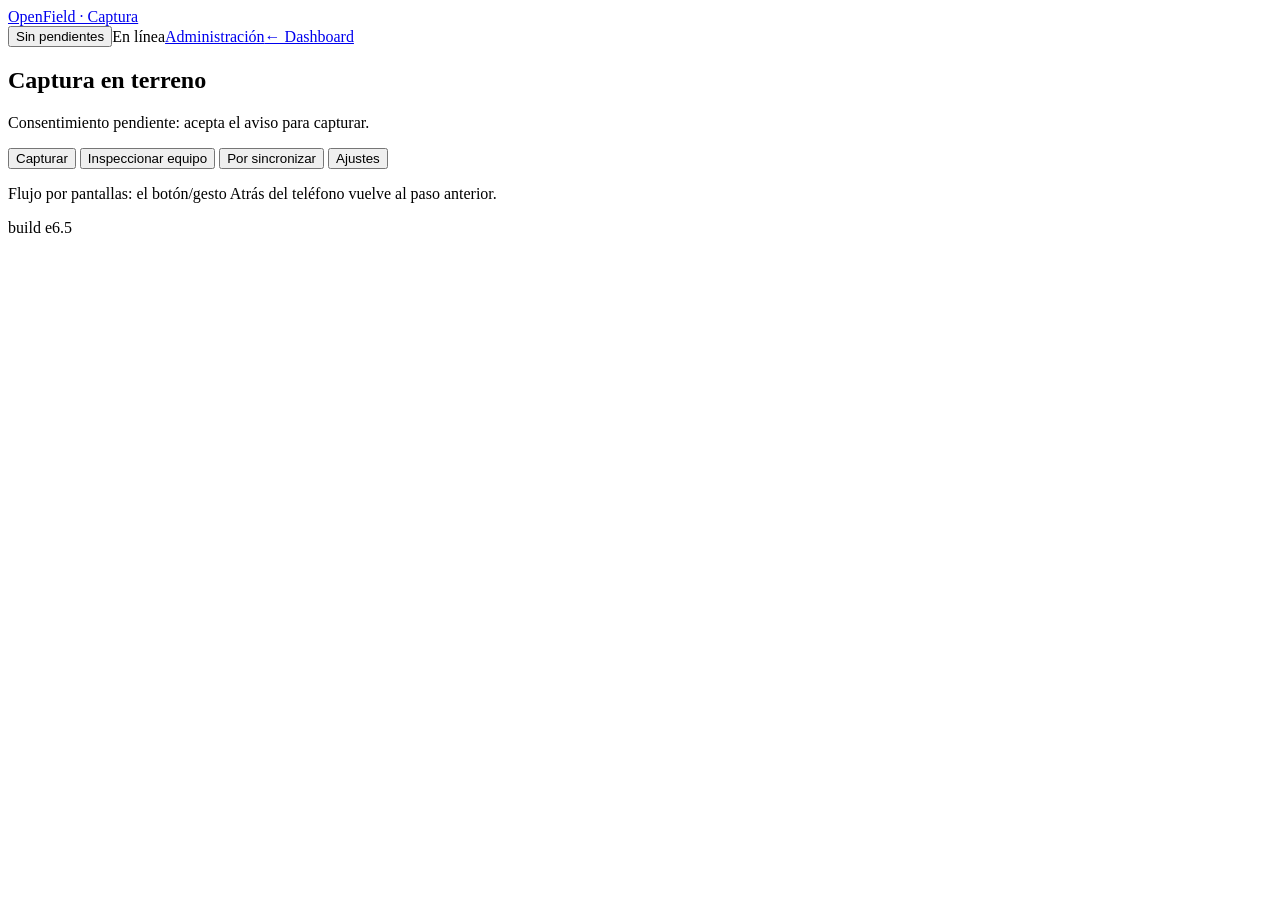
==== app/static/pwa/index.html @ 5679b8ac "Arnes E2E: escenario de cancelar visita (aviso, descarte y no envio a la plataforma) + copias sincro" ====
<!doctype html>
<html lang="es">
<head>
<meta charset="utf-8">
<meta name="viewport" content="width=device-width, initial-scale=1, viewport-fit=cover">
<link rel="manifest" href="manifest.webmanifest">
<link rel="stylesheet" href="/static/css/openfield.css">
<title>OpenField · Captura</title>
</head>
<body>
<header class="of-topbar">
  <button id="hdr-back" class="of-btn" type="button" hidden>‹ Atrás</button>
  <a class="of-brand" href="/"><span class="of-logo"></span> OpenField · Captura</a>
  <nav style="display:flex; gap:var(--of-space-2); align-items:center">
    <button id="queue-badge" class="of-badge ok" type="button" style="cursor:pointer">Sin pendientes</button>
    <span id="conn-badge" class="of-badge"></span>
    <a class="of-nav-link secondary" href="/admin/">Administración</a>
    <a class="of-nav-link secondary" href="/">← Dashboard</a>
  </nav>
</header>

<main class="of-shell">
  <div id="status" class="of-status"></div>
  <div id="rec-indicator" class="of-rec" hidden>● Grabando</div>
  <div id="visit-banner" class="of-visit-banner" hidden></div>

  <!-- Inicio: puerta de entrada -->
  <section data-screen="/inicio" class="of-card">
    <h2 class="of-section-title">Captura en terreno</h2>
    <p id="consent-state-home" class="of-status"></p>
    <button id="home-visit" class="of-card-option primary" hidden></button>
    <div class="of-actions" style="flex-direction:column; align-items:stretch">
      <button id="home-capture" class="of-btn primary">Capturar</button>
      <button id="home-tray" class="of-btn" hidden>Bandeja sin asignar</button>
      <button id="go-assets" class="of-btn">Inspeccionar equipo</button>
      <button id="go-queue" class="of-btn">Por sincronizar</button>
      <button id="go-settings" class="of-btn">Ajustes</button>
    </div>
    <p class="of-status">Flujo por pantallas: el botón/gesto Atrás del teléfono vuelve al paso anterior.</p>
    <p class="of-status" id="build">build e6.5</p>
  </section>

  <!-- Aviso de captura y aceptación (ADR-0026) -->
  <section data-screen="/consentimiento" class="of-card" hidden>
    <h2 class="of-section-title">Aviso de captura</h2>
    <p id="notice-text" class="of-status"></p>
    <label class="of-consent-row"><input type="checkbox" id="notice-ack"> He leído y acepto el aviso</label>
    <div class="of-actions">
      <button id="notice-accept" class="of-btn primary" disabled>Aceptar y continuar</button>
      <button id="notice-cancel" class="of-btn">Ahora no</button>
    </div>
  </section>

  <!-- Ajustes -->
  <section data-screen="/ajustes" class="of-card" hidden>
    <h2 class="of-section-title">Ajustes</h2>
    <div class="of-field">
      <label for="operator">Operador</label>
      <input id="operator" type="text" maxlength="80" placeholder="Tu nombre">
    </div>
    <div class="of-field">
      <label><input type="checkbox" id="keep-audio"> Guardar audio original (ADR-0007)</label>
    </div>
    <div class="of-field">
      <label for="rec-max">Tope de nota de voz (minutos)</label>
      <input id="rec-max" type="number" min="1" max="30" value="5" style="width:4rem">
    </div>
    <h3 class="of-section-title" style="margin-top:var(--of-space-4)">Consentimiento</h3>
    <p id="consent-state" class="of-status"></p>
    <div class="of-actions">
      <button id="consent-revoke" class="of-btn danger" hidden>Revocar consentimiento</button>
    </div>
    <p class="of-status">Para dictar comentarios usa el micrófono del teclado del teléfono.
    En Android, descarga el idioma en Gboard para dictar sin conexión.</p>
  </section>

  <!-- Capturar: elegir el medio (ADR-0027) -->
  <section data-screen="/capturar" class="of-card" hidden>
    <h2 class="of-section-title">¿Qué quieres capturar?</h2>
    <p id="capture-context" class="of-status"></p>
    <button id="cap-photo" class="of-card-option">📷 Foto</button>
    <button id="cap-voice" class="of-card-option">🎙️ Nota de voz</button>
    <button id="cap-text" class="of-card-option">💬 Texto</button>
  </section>

  <!-- Bandeja de capturas sin asignar (ADR-0027) -->
  <section data-screen="/bandeja" class="of-card" hidden>
    <h2 class="of-section-title">Bandeja sin asignar</h2>
    <p id="tray-info" class="of-status"></p>
    <ul id="tray-list" class="of-list"></ul>
    <button id="tray-assign" class="of-btn primary">Asignar a un equipo</button>
  </section>

  <!-- Wizard de asignación (ADR-0027) -->
  <section data-screen="/asignar" class="of-card" hidden>
    <div id="asignar-root"></div>
  </section>

  <!-- Selector de activo -->
  <section data-screen="/inspeccionar" class="of-card" hidden>
    <h2 class="of-section-title">Activo</h2>
    <div class="of-field">
      <input id="asset-search" type="search" placeholder="Buscar por nombre, TAG o ubicación" maxlength="100">
    </div>
    <div class="of-actions">
      <label><input type="checkbox" id="pending-only"> Solo pendientes</label>
      <button id="scan-qr" class="of-btn" hidden>Escanear QR</button>
      <button id="new-asset" class="of-btn">+ Nuevo activo</button>
    </div>
    <p id="catalog-info" class="of-status"></p>
    <ul id="asset-list" class="of-list"></ul>
  </section>

  <!-- Alta de activo en terreno (wizard, ADR-0025) -->
  <section data-screen="/equipos/nuevo" class="of-card" hidden>
    <div id="na-root"></div>
  </section>

  <!-- Escaneo de QR -->
  <section data-screen="/inspeccionar/qr" class="of-card" hidden>
    <h2 class="of-section-title">Escanear QR / TAG</h2>
    <video id="qr-video" class="of-capture-video" autoplay playsinline muted></video>
    <p id="qr-status" class="of-status">Apunta la cámara al código…</p>
    <div class="of-actions">
      <button id="qr-cancel" class="of-btn">Cancelar</button>
    </div>
  </section>

  <!-- Menú del activo -->
  <section data-screen="/visita" class="of-card" hidden>
    <h2 class="of-section-title" id="asset-title"></h2>
    <p id="visit-counts" class="of-status"></p>
    <button id="visit-next" class="of-card-option primary" style="font-weight:700">Terminar visita</button>
    <div class="of-actions" style="flex-direction:column; align-items:stretch">
      <button id="menu-verify" class="of-btn">✓ Verificar ficha</button>
      <button id="menu-photos" class="of-btn">📷 Fotos</button>
      <button id="menu-voice" class="of-btn">🎙️ Nota de voz</button>
      <button id="menu-comment" class="of-btn">💬 Comentario</button>
      <button id="end-session" class="of-btn danger">Terminar visita</button>
      <button id="visit-abort" class="of-btn">Cancelar visita</button>
    </div>
  </section>

  <!-- Resumen y cierre de la visita (ADR-0027) -->
  <section data-screen="/visita/cerrar" class="of-card" hidden>
    <h2 class="of-section-title">Cerrar visita</h2>
    <div id="close-summary"></div>
    <div class="of-actions">
      <button id="close-confirm" class="of-btn primary">Confirmar cierre</button>
      <button id="close-cancel" class="of-btn">Volver</button>
      <button id="close-abort" class="of-btn danger">Cancelar visita</button>
    </div>
    <div id="close-thumbs" class="of-gallery"></div>
    <p id="close-thumbs-more" class="of-progress-legend"></p>
  </section>

  <!-- Visita cerrada -->
  <section data-screen="/visita/cerrada" class="of-card" hidden>
    <h2 class="of-section-title">Visita cerrada ✓</h2>
    <p id="closed-summary" class="of-status"></p>
    <div class="of-actions" style="flex-direction:column; align-items:stretch">
      <button id="closed-next" class="of-btn primary">Siguiente equipo</button>
      <button id="closed-sync" class="of-btn">Sincronizar ahora</button>
      <button id="closed-home" class="of-btn">Inicio</button>
    </div>
  </section>

  <!-- Verificación de ficha -->
  <section data-screen="/visita/verificar" class="of-card" hidden>
    <h2 class="of-section-title">Verificar ficha</h2>
    <progress id="verify-progress" max="100" value="0" style="width:100%"></progress>
    <p id="verify-progress-text" class="of-status"></p>
    <div id="verify-form"></div>
    <div class="of-field">
      <label for="verify-note">Nota de verificación</label>
      <textarea id="verify-note" rows="2" maxlength="2000"></textarea>
    </div>
    <div class="of-actions">
      <label><input type="checkbox" id="asset-not-found"> Activo no encontrado en sitio</label>
      <button id="save-verify" class="of-btn primary">Guardar verificación</button>
      <button id="goto-plate" class="of-btn">📷 Foto de placa</button>
    </div>
  </section>

  <!-- Cámara a pantalla completa -->
  <section data-screen="/camara" class="of-cam" hidden>
    <video id="preview" autoplay playsinline muted></video>
    <div class="of-cam-top">
      <button id="cam-back" class="of-cam-btn" type="button" title="Volver">✕</button>
      <div class="of-cam-title">
        <strong id="cam-asset-name"></strong>
        <small id="cam-info" class="of-cam-info"></small>
      </div>
      <button id="cam-switch" class="of-cam-btn" type="button" title="Cambiar cámara" hidden>⇄</button>
    </div>
    <div id="cam-zoom-wrap" class="of-cam-zoom" hidden>
      <input id="cam-zoom" type="range">
    </div>
    <div class="of-cam-bottom">
      <button id="cam-thumb" class="of-cam-thumb" type="button" title="Última foto" disabled></button>
      <button id="cam-shutter" class="of-cam-shutter" type="button" title="Tomar foto" aria-label="Tomar foto"></button>
      <button id="cam-torch" class="of-cam-btn" type="button" title="Linterna" hidden>🔦</button>
    </div>
    <button id="cam-done" class="of-btn" type="button">Listo</button>
    <div id="cam-flash" class="of-cam-flash"></div>
  </section>

  <!-- Confirmación de foto -->
  <section data-screen="/camara/confirmar" class="of-conf" hidden>
    <img id="conf-img" alt="Foto capturada">
    <div class="of-conf-panel">
      <div class="of-field">
        <textarea id="conf-caption" rows="2" maxlength="500" placeholder="Leyenda opcional — puedes dictarla con el teclado…"></textarea>
      </div>
      <div id="conf-cats" class="of-chips"></div>
      <div class="of-actions">
        <button id="conf-retry" class="of-btn">↺ Repetir</button>
        <button id="conf-use" class="of-btn primary">✓ Usar foto</button>
      </div>
    </div>
  </section>

  <!-- Nota de voz -->
  <section data-screen="/voz" class="of-card" hidden>
    <h2 class="of-section-title">Nota de voz</h2>
    <div class="of-actions">
      <button id="rec-toggle" class="of-btn">● Grabar nota de voz</button>
      <span id="rec-timer" class="of-status"></span>
    </div>
    <div id="transcript-area" hidden>
      <div class="of-field">
        <label for="transcript-edit">Transcripción (editable)</label>
        <textarea id="transcript-edit" rows="3" maxlength="2000"></textarea>
      </div>
      <div class="of-actions">
        <button id="save-transcript" class="of-btn primary">Guardar transcripción</button>
        <button id="discard-transcript" class="of-btn">Descartar</button>
      </div>
    </div>
  </section>

  <!-- Comentario -->
  <section data-screen="/texto" class="of-card" hidden>
    <h2 class="of-section-title">Comentario</h2>
    <div class="of-field">
      <label for="comment">Comentario (teclado / dictado del teclado)</label>
      <textarea id="comment" rows="4" maxlength="2000"></textarea>
    </div>
    <button id="save-comment" class="of-btn primary">Guardar comentario</button>
  </section>

  <!-- Cola de sincronización -->
  <section data-screen="/sincronizar" class="of-card" hidden>
    <h2 class="of-section-title">Sincronizar</h2>
    <p id="sync-summary" class="of-status"></p>
    <div id="sync-cards"></div>
    <div class="of-actions" style="justify-content: space-between;">
      <button id="sync-all" class="of-btn primary">⤒ Sincronizar visitas</button>
    </div>
    <h3 class="of-section-title" style="margin-top:var(--of-space-4)">Registro</h3>
    <div id="log" class="of-log"></div>
  </section>
</main>

<!-- Edición de ítems pendientes de la cola -->
<dialog id="q-edit-dialog" class="of-card" style="max-width: 30rem;">
  <h3 class="of-section-title">Editar pendiente</h3>
  <div id="qe-fields"></div>
  <div class="of-actions">
    <button id="qe-save" class="of-btn primary">Guardar</button>
    <button id="qe-cancel" class="of-btn" onclick="this.closest('dialog').close()">Cancelar</button>
  </div>
</dialog>

<script type="module">
// Sirve el repo raíz (p. ej. `python -m http.server`) y abre /public/.
import { webHardware } from "./hardware/web.js";
import { createDevice, startSession, endSession, captureImage, recordAudio, recordNote, photoMetadata } from "./capture.js";
import { uploadMedia, ingest, transcribeAudio, postVerify, endSessionRemote } from "./sync.js";
import { newId, now } from "./ids.js";
import { createIndexedDbStore, createMemoryStore, blobToStored, storedToBlob } from "./store.js";
import { createPersistentQueue, sessionOf, summarize } from "./queue.js";
import {
  currentVisit, closedVisits, openVisit, closeVisit, markSynced, pruneSynced, abortVisit, staleVisit,
  assignDrafts, nearbyAssets, legacyVisits, describeCounts, sumCounts,
} from "./visits.js";
import { createRouter } from "./router.js";
import { createWizard, saveDraft, loadDraft, clearDraft } from "./wizard.js";
import { mountWizard } from "./wizard-ui.js";
import {
  POLICY, consentStatus, buildConsentRecord, sessionConsentRef,
  loadConsent, saveConsent, NOTICE_TEXT,
} from "./consent.js";
import {
  loadCatalog, searchAssets, tagsByAsset, findAssetByTag,
  parseValue, applyVerificationLocally,
  buildVerifyPayload, newFieldAsset, relevantAttrs, activeAttrs,
} from "./assets.js";
import { statusBadge, verificationBadge, attrVerificationBadge, photoCategoriesFor, photoCategoryLabel } from "./labels.js";

const BASE_URL = "";
const TENANT_ID = "tenant-001";
const hw = webHardware();
// Si IndexedDB no está disponible (modo privado, cuota llena, versión previa),
// la PWA sigue funcionando con un store en memoria y avisa del riesgo.
let storePersistent = true;
const store = await (async () => {
  const s = createIndexedDbStore();
  try {
    await s.get("kv", "__probe__");
    return s;
  } catch {
    storePersistent = false;
    return createMemoryStore();
  }
})();
const queue = createPersistentQueue(store);

let session = null;
let currentAsset = null;
let catalog = { assets: [], types: [], identifiers: [] };
let cam = null;            // { stream, track, label, settings, capabilities }
let cameras = [];
let camIndex = 0;
let torchOn = false;
let lastFix = null;
let stopWatch = null;
let pendingPhoto = null;   // { blob, href, width, height, fix, cameraLabel }
let selCategory = "";
let presetCategory = "";
let recording = null;      // { stop(), cancel() } de startAudioRecording
let pendingAudio = null;   // { blob, durationMs, mimeType } a la espera de transcripción/guardado
let qrCam = null;
let qrActive = false;
let syncing = false;
let consent = null;         // consent-record vigente (ADR-0026)
let consentReturn = null;   // ruta pedida antes de pasar por el aviso
let visits = [];            // registro local de visitas (ADR-0027)
let lastClosed = null;      // última visita cerrada (para /visita/cerrada)
let qrReturn = null;        // "asignar" cuando el QR se escanea para asignar borradores
let afterCreate = null;     // "asignar" cuando el alta de equipo viene del wizard de asignación
const deviceId = localStorage.getItem("of.deviceId") || newId("dev");
localStorage.setItem("of.deviceId", deviceId);

const $ = (id) => document.getElementById(id);
const log = (msg) => {
  const el = $("log");
  el.textContent += msg + "\n";
  el.scrollTop = el.scrollHeight;
};

// --- Consentimiento (ADR-0026) ---

function consentSubjectId() {
  return ($("operator").value || "").trim() || "operador";
}

function consentState() {
  return consentStatus(consent, POLICY, now(), { subjectId: consentSubjectId() });
}

function consentOk() {
  return consentState() === "valid";
}

const CONSENT_LABELS = {
  missing: "Consentimiento pendiente: acepta el aviso para capturar.",
  expired: "El consentimiento venció: acéptalo de nuevo para capturar.",
  version_changed: "El aviso de captura cambió: acéptalo de nuevo.",
  revoked: "Consentimiento revocado: no puedes capturar hasta aceptarlo de nuevo.",
  valid: "",
};

function renderConsentState() {
  const st = consentState();
  let text = CONSENT_LABELS[st] || "";
  if (st === "valid") {
    const accepted = (consent.occurred_at || "").slice(0, 10);
    const expires = (consent.expires_at || "").slice(0, 10);
    text = `Consentimiento aceptado (v${consent.policy_version}) el ${accepted} · vence ${expires}`;
  }
  const home = $("consent-state-home");
  const settings = $("consent-state");
  if (home) home.textContent = text;
  if (settings) settings.textContent = text;
  const revoke = $("consent-revoke");
  if (revoke) revoke.hidden = st !== "valid";
}

// Exige consentimiento vigente para las rutas de captura.
function requireConsent(target) {
  if (consentOk()) return true;
  consentReturn = target;
  router.navigate("/consentimiento");
  return false;
}

// Indicador de grabación siempre visible (ADR-0026): no depende del consentimiento.
function setRecIndicator(label) {
  const el = $("rec-indicator");
  if (!el) return;
  el.hidden = !label;
  if (label) el.textContent = label;
}

function friendlyError(e) {
  const name = e && e.name;
  const msg = (e && e.message) || String(e);
  if (name === "NotAllowedError") return "Permiso denegado: habilita el acceso a cámara/micrófono en Ajustes del navegador.";
  if (name === "NotFoundError" || name === "OverconstrainedError") return "No se encontró cámara o micrófono en este dispositivo.";
  if (/upload failed|ingest failed|transcribe failed|verify failed|session-end failed/.test(msg)) return "No se pudo conectar con la plataforma; el dato queda en la cola local para reintentar.";
  if (/Failed to fetch|NetworkError|network/i.test(msg)) return "Sin conexión con la plataforma. Lo capturado se guarda localmente.";
  return "Ocurrió un problema: " + msg;
}

function setStatus(message, level = "") {
  const el = $("status");
  el.textContent = message;
  el.className = "of-status" + (level ? " " + level : "");
}

function updateConnectionBadge() {
  const online = navigator.onLine;
  const badge = $("conn-badge");
  badge.className = "of-badge " + (online ? "ok" : "danger");
  badge.innerHTML = `<span class="of-dot"></span> ${online ? "En línea" : "Sin conexión: se guarda localmente"}`;
}
window.addEventListener("online", () => { updateConnectionBadge(); renderQueue(); });
window.addEventListener("offline", updateConnectionBadge);

const KIND_LABELS = {
  doc: "Documento", media: "Foto/medio", audio: "Nota de voz",
  verify: "Verificación", "session-end": "Cierre de sesión",
};
const DOC_LABELS = {
  device: "Dispositivo", session: "Sesión", transcript: "Transcripción",
  observation: "Comentario", asset: "Activo nuevo", "asset-identifier": "Identificador",
  "media-item": "Medio",
};

function kindLabel(it) {
  return it.kind === "doc" ? (DOC_LABELS[it.entity] || it.entity) : (KIND_LABELS[it.kind] || it.kind);
}

// Ítems pendientes cuya sesión no está registrada como visita (datos de versiones previas).
function orphanSessions(items) {
  const known = new Set(visits.map((v) => v.id));
  const out = new Map();
  for (const it of items) {
    const sid = sessionOf(it);
    if (!sid || it.draft || known.has(sid)) continue;
    out.set(sid, (out.get(sid) || 0) + 1);
  }
  return out;
}

// Cola: badge de la cabecera + pantalla de sincronización por visita (ADR-0027).
async function renderQueue() {
  const items = await queue.list();
  const badge = $("queue-badge");
  const closed = closedVisits(visits).length;
  const drafts = summarize(items).drafts.total;
  const orphans = orphanSessions(items).size;
  if (closed) {
    badge.textContent = `${closed} visita${closed === 1 ? "" : "s"} por sincronizar`;
    badge.className = "of-badge warn";
  } else if (orphans) {
    badge.textContent = `${orphans} sesión(es) anterior(es) por sincronizar`;
    badge.className = "of-badge warn";
  } else if (drafts) {
    badge.textContent = `${drafts} captura${drafts === 1 ? "" : "s"} sin asignar`;
    badge.className = "of-badge warn";
  } else {
    badge.textContent = "Sin pendientes";
    badge.className = "of-badge ok";
  }
  await renderSync();
}

let syncResults = {}; // sessionId -> { synced, failed, last_error }
let syncAfterClose = false;
let lastDiag = "";

async function renderSync() {
  const items = await queue.list();
  const s = summarize(items);
  const closed = closedVisits(visits);
  const open = currentVisit(visits);
  const known = new Set(visits.map((v) => v.id));
  const orphans = orphanSessions(items);
  const totals = sumCounts(closed.map((v) => s.sessions[v.id] || {}));
  const plural = (n, one, many) => `${n} ${n === 1 ? one : many}`;
  const openCounts = open ? (s.sessions[open.id] || { media: 0, audio: 0, notes: 0, verify: 0, total: 0 }) : null;
  let summary = closed.length
    ? `Tienes ${plural(closed.length, "visita cerrada", "visitas cerradas")} (${plural(closed.length, "equipo", "equipos")}) con ${describeCounts(totals)} por sincronizar.`
    : "No hay visitas cerradas por sincronizar.";
  if (open && openCounts && openCounts.total) {
    summary += ` La visita en curso de ${open.asset_name} tiene ${describeCounts(openCounts)}: ciérrala para enviarla.`;
  }
  if (s.drafts.total) {
    summary += ` Además hay ${s.drafts.total} captura(s) sin asignar que no se sincronizan hasta asignarlas.`;
  }
  $("sync-summary").textContent = summary;
  const btn = $("sync-all");
  const canCloseAndSync = Boolean(open && openCounts && openCounts.total);
  if (closed.length) {
    btn.textContent = `⤒ Sincronizar ${plural(closed.length, "visita", "visitas")}`;
  } else if (canCloseAndSync) {
    btn.textContent = "Cerrar visita y sincronizar";
  } else {
    btn.textContent = "⤒ Sincronizar";
  }
  btn.disabled = (!closed.length && !orphans.size && !canCloseAndSync) || syncing;
  btn.dataset.mode = !closed.length && canCloseAndSync ? "close" : "sync";

  const box = $("sync-cards");
  box.innerHTML = "";

  // Aviso accionable para la bandeja.
  if (s.drafts.total) {
    const warn = document.createElement("div");
    warn.className = "of-card";
    warn.style.borderColor = "var(--of-warning)";
    warn.innerHTML = `<strong>⚠ ${plural(s.drafts.total, "captura sin asignar", "capturas sin asignar")}</strong>
      <p class="of-status">No se sincronizan hasta que las asignes a un equipo.</p>`;
    const b = document.createElement("button");
    b.className = "of-btn primary";
    b.textContent = "Ir a la bandeja";
    b.addEventListener("click", () => router.navigate("/bandeja"));
    warn.appendChild(b);
    box.appendChild(warn);
  }

  // Sesiones antiguas con ítems pendientes.
  if (orphans.size) {
    const card = document.createElement("div");
    card.className = "of-card";
    const total = [...orphans.values()].reduce((a, n) => a + n, 0);
    card.innerHTML = `<strong>Sesiones anteriores</strong>
      <div class="of-popup-id">${orphans.size} sesión(es) · ${total} elemento(s) pendientes de datos previos.</div>`;
    const b = document.createElement("button");
    b.className = "of-btn primary";
    b.textContent = "Sincronizar sesiones anteriores";
    b.disabled = syncing;
    b.addEventListener("click", () => syncVisits([...orphans.keys()]));
    card.appendChild(b);
    box.appendChild(card);
  }

  const groups = new Map();
  for (const v of [...closed, ...(open ? [open] : [])]) {
    const key = ((v.state === "closed" ? v.ended_at : v.started_at) || "").slice(0, 10) || "sin fecha";
    if (!groups.has(key)) groups.set(key, []);
    groups.get(key).push(v);
  }
  if (!groups.size && !s.drafts.total && !orphans.size) {
    box.innerHTML = '<p class="of-status">Sin visitas que mostrar.</p>';
    return;
  }
  for (const [day, list] of groups) {
    const h = document.createElement("h3");
    h.className = "of-section-title";
    h.textContent = `Jornada ${day}`;
    box.appendChild(h);
    for (const v of list) box.appendChild(visitCard(v, items, s.sessions[v.id] || {}));
  }
  // Diagnóstico útil para soporte (visible en la pantalla), sin repetir líneas.
  const diag = `cola: ${items.length} ítem(s) · borradores ${s.drafts.total} · visitas cerradas ${closed.length} · sesiones antiguas ${orphans.size}`;
  if (diag !== lastDiag) { lastDiag = diag; log(diag); }
}

function visitCard(v, items, counts) {
  const card = document.createElement("div");
  card.className = "of-card";
  card.style.marginBottom = "var(--of-space-2)";
  const res = syncResults[v.id];
  const stateBadge = v.state === "open"
    ? '<span class="of-badge warn">en curso</span>'
    : res && res.failed === 0 && res.synced > 0
      ? '<span class="of-badge ok">✓ enviada</span>'
      : res && res.failed
        ? `<span class="of-badge danger">⚠ ${res.failed} fallidos</span>`
        : '<span class="of-badge">pendiente</span>';
  card.innerHTML = `<div class="of-actions" style="margin:0; justify-content:space-between">
      <strong>${escapeHtml(v.asset_name)}</strong> ${stateBadge}</div>
    <div class="of-popup-id">${escapeHtml((v.started_at || "").slice(11, 16))}–${escapeHtml((v.ended_at || "").slice(11, 16) || "…")} · ${escapeHtml(describeCounts(counts))}</div>
    ${res && res.last_error ? `<div class="of-popup-id">${escapeHtml(res.last_error)}</div>` : ""}`;

  const own = items.filter((i) => !i.draft && sessionOf(i) === v.id);
  if (own.length) {
    const det = document.createElement("details");
    const sum = document.createElement("summary");
    sum.textContent = `Ver detalle (${own.length})`;
    det.appendChild(sum);
    const ul = document.createElement("ul");
    ul.className = "of-list";
    for (const it of own) {
      const li = document.createElement("li");
      const err = it.last_error ? ` — <span class="of-badge danger">${escapeHtml(it.last_error)}</span>` : "";
      const tries = it.attempts ? ` (intento ${it.attempts})` : "";
      li.innerHTML = `<span>${escapeHtml(kindLabel(it))} · ${(it.created_at || "").slice(11, 19)}${tries}${err} </span>`;
      for (const b of queueItemActions(it)) li.appendChild(b);
      ul.appendChild(li);
    }
    det.appendChild(ul);
    card.appendChild(det);
  }

  const actions = document.createElement("div");
  actions.className = "of-actions";
  const b = document.createElement("button");
  b.className = v.state === "open" ? "of-btn primary" : "of-btn";
  b.textContent = v.state === "open" ? "Cerrar y sincronizar" : "Sincronizar solo esta";
  b.disabled = syncing;
  b.addEventListener("click", () => {
    if (v.state === "open") {
      syncAfterClose = true;
      router.navigate("/visita/cerrar");
    } else {
      syncVisits([v.id]);
    }
  });
  actions.appendChild(b);
  card.appendChild(actions);
  return card;
}

// --- Catálogo / selector de activo ---

function catalogTags() { return tagsByAsset(catalog.identifiers); }

function renderCatalogInfo() {
  if (!catalog.updated_at) {
    $("catalog-info").textContent = catalog.assets.length
      ? "Catálogo local (sin fecha de descarga)"
      : "Sin catálogo. Conéctate una vez para descargarlo.";
    return;
  }
  const when = catalog.updated_at.slice(11, 19);
  $("catalog-info").textContent = catalog.fromCache
    ? `Sin conexión: usando catálogo guardado (${when})`
    : `Catálogo actualizado ${when} · ${catalog.assets.length} activos`;
}

function assetProgress(a) {
  const type = catalog.types.find((t) => t.id === a.asset_type_id);
  const relevant = type ? relevantAttrs(type) : [];
  if (!relevant.length) return a.verification_status === "verified" ? 100 : 0;
  const av = a.attribute_verification || {};
  const done = relevant.filter((x) => ["confirmed", "corrected", "unverifiable"].includes((av[x.key] || {}).status)).length;
  return Math.round((done / relevant.length) * 100);
}

function renderAssetList() {
  const q = $("asset-search").value;
  const list = searchAssets(catalog.assets, q, {
    pendingOnly: $("pending-only").checked,
    tagsByAsset: catalogTags(),
  });
  $("asset-list").innerHTML = list.slice(0, 50).map((a) => {
    const tags = (catalogTags()[a.id] || []).join(", ");
    return `<li><button class="of-btn" data-asset="${a.id}" style="text-align:left; width:100%">
      <strong>${a.name}</strong> ${tags ? `· <code>${tags}</code>` : ""}
      ${statusBadge(a.status)} ${verificationBadge(a.verification_status)}
      <span class="of-status">${assetProgress(a)}% verificado</span>
    </button></li>`;
  }).join("") || `<li class="of-status">Sin resultados.</li>`;
}

async function refreshCatalog() {
  try {
    catalog = await loadCatalog({ baseUrl: BASE_URL, store, tenantId: TENANT_ID });
  } catch (e) {
    log("catálogo: " + e.message);
    $("catalog-info").textContent = "No se pudo cargar el catálogo: " + e.message;
  }
  renderCatalogInfo();
  renderAssetList();
}

// --- Visitas de captura (ADR-0027): 1 visita = 1 sesión = 1 equipo ---

async function loadVisits() {
  try {
    const rec = await store.get("kv", "visits");
    visits = Array.isArray(rec?.value) ? rec.value : [];
  } catch (e) {
    visits = [];
    log("visitas: " + e.message);
  }
  return visits;
}

async function saveVisits() {
  try {
    await store.put("kv", { key: "visits", value: visits });
  } catch (e) { log("persistencia de visitas: " + e.message); }
}

function visitAsset(visit) {
  return catalog.assets.find((a) => a.id === visit.asset_id) || { id: visit.asset_id, name: visit.asset_name || visit.asset_id };
}

// La sesión y el activo actuales se derivan siempre de la visita abierta.
function syncCurrentFromVisit() {
  const v = currentVisit(visits);
  if (v) {
    session = v.session;
    currentAsset = visitAsset(v);
  } else {
    session = null;
    currentAsset = null;
  }
  return v;
}

async function openVisitFor(asset) {
  session = await startSession(
    {
      deviceId,
      assetId: asset.id,
      operator: $("operator").value || "operador",
      consent: consent ? sessionConsentRef(consent) : null,
    },
    hw,
  );
  await queue.enqueue({ kind: "doc", entity: "device", doc: createDevice(deviceId, hw) });
  await queue.enqueue({ kind: "doc", entity: "session", doc: session });
  visits = openVisit(visits, { session, asset });
  await saveVisits();
  syncCurrentFromVisit();
  log("visita iniciada: " + session.id + " → " + asset.name);
}

async function selectAsset(asset) {
  const open = currentVisit(visits);
  if (open && open.asset_id !== asset.id) {
    setStatus(`⚠️ Tienes una visita abierta en ${open.asset_name}: ciérrala para continuar.`, "warn");
    router.navigate("/visita/cerrar");
    return;
  }
  if (!open) await openVisitFor(asset);
  await renderQueue();
  router.navigate("/visita");
}

async function closeCurrentVisit() {
  const v = currentVisit(visits);
  if (!v) return null;
  const ended = endSession(v.session);
  await queue.enqueue({ kind: "session-end", session_id: ended.id, ended_at: ended.ended_at });
  visits = closeVisit(visits, v.id, ended.ended_at);
  await saveVisits();
  lastClosed = visits.find((x) => x.id === v.id) || null;
  syncCurrentFromVisit();
  log("visita cerrada: " + v.id);
  return lastClosed;
}

// Cancela la visita abierta: descarta la visita y sus datos capturados (ADR-0027).
// Si la sesión ya llegó al servidor, se encola su cierre para no dejarla abierta.
async function discardVisitData(visitId) {
  const items = await queue.list();
  const own = items.filter((i) => sessionOf(i) === visitId);
  const hadSessionDoc = own.some((i) => i.kind === "doc" && i.entity === "session");
  for (const it of own) await queue.remove(it.qid);
  if (!hadSessionDoc) {
    await queue.enqueue({ kind: "session-end", session_id: visitId, ended_at: now() });
  }
  return { removed: own.length, closedRemote: !hadSessionDoc };
}

async function cancelCurrentVisit() {
  const v = currentVisit(visits);
  if (!v) return false;
  const items = (await queue.list()).filter((i) => !i.draft && sessionOf(i) === v.id);
  const c = summarize(items).sessions[v.id] || { media: 0, audio: 0, notes: 0, verify: 0, total: 0 };
  const detail = c.total
    ? `Se perderán los datos capturados: ${describeCounts(c)}.`
    : "Esta visita no tiene capturas.";
  const ok = confirm(
    `Estás a punto de cancelar la visita de ${v.asset_name}.\n\n${detail}\n\n¿Confirmas la cancelación?`,
  );
  if (!ok) return false;
  const res = await discardVisitData(v.id);
  visits = abortVisit(visits, v.id);
  await saveVisits();
  syncCurrentFromVisit();
  lastClosed = null;
  await renderQueue();
  setStatus(`Visita cancelada. Se descartaron ${res.removed} dato(s).`, "warn");
  log(`visita cancelada: ${v.id} (${res.removed} ítem(s) descartados)`);
  router.navigate("/inicio", { replace: true });
  return true;
}

async function renderAssetMenu() {
  const v = currentVisit(visits);
  if (!v || !currentAsset) return;
  $("asset-title").innerHTML = `${currentAsset.name} ${statusBadge(currentAsset.status)} ${verificationBadge(currentAsset.verification_status)}`;
  const items = await queue.list();
  const own = items.filter((i) => !i.draft && sessionOf(i) === v.id);
  const c = summarize(own).sessions[v.id] || { media: 0, audio: 0, notes: 0, verify: 0, total: 0 };
  $("visit-counts").textContent = `Visita iniciada ${(v.started_at || "").slice(11, 16)} · ${describeCounts(c)}`;
  $("menu-photos").textContent = `📷 Fotos${c.media ? ` (${c.media})` : ""}`;
  $("menu-voice").textContent = `🎙️ Nota de voz${c.audio ? ` (${c.audio})` : ""}`;
  $("menu-comment").textContent = `💬 Comentario${c.notes ? ` (${c.notes})` : ""}`;
  $("cam-asset-name").textContent = currentAsset.name;
  // Siguiente paso sugerido: verificar lo pendiente, luego la placa, luego cerrar.
  const pct = assetProgress(currentAsset);
  const type = catalog.types.find((t) => t.id === currentAsset.asset_type_id);
  const hasAttrs = type ? relevantAttrs(type).length > 0 : false;
  let suggestion = "Terminar visita";
  let target = "/visita/cerrar";
  if (hasAttrs && pct < 100) {
    suggestion = `Verificar ficha (${pct}% hecho)`;
    target = "/visita/verificar";
  } else if (!c.media) {
    suggestion = "Tomar foto de la placa";
    target = "/camara";
  }
  $("visit-next").textContent = suggestion;
  $("visit-next").dataset.target = target;
}

async function photosPending() {
  const v = currentVisit(visits);
  if (!v) return 0;
  const items = await queue.list();
  return items.filter((i) => i.kind === "media" && i.doc?.session_id === v.id).length;
}

// Banner de visita en curso (ADR-0027).
const NO_BANNER = ["/camara", "/camara/confirmar", "/inspeccionar/qr", "/visita", "/visita/verificar", "/visita/cerrar", "/visita/cerrada", "/consentimiento", "/equipos/nuevo", "/asignar", "/bandeja", "/capturar"];

async function renderBanner(path = router.current) {
  const el = $("visit-banner");
  const v = currentVisit(visits);
  if (!v) {
    const drafts = (await draftItems()).length;
    if (!drafts || NO_BANNER.includes(path)) {
      el.hidden = true;
      return;
    }
    el.textContent = `● ${drafts} captura(s) sin asignar · tocá para asignar`;
    el.hidden = false;
    return;
  }
  if (NO_BANNER.includes(path)) {
    el.hidden = true;
    return;
  }
  const items = await queue.list();
  const c = summarize(items.filter((i) => !i.draft && sessionOf(i) === v.id)).sessions[v.id] || { media: 0, audio: 0, notes: 0, verify: 0, total: 0 };
  const minutes = Math.max(0, Math.round((Date.now() - Date.parse(v.started_at)) / 60000));
  el.textContent = `● Visita en curso · ${v.asset_name} · ${minutes} min · ${describeCounts(c)}`;
  el.hidden = false;
}

// Hub de inicio: visita en curso y visitas por sincronizar (ADR-0027).
async function renderHome() {
  const v = currentVisit(visits);
  const card = $("home-visit");
  card.hidden = !v;
  if (v) card.textContent = `▶ Continuar visita: ${v.asset_name}`;
  const closed = closedVisits(visits).length;
  $("go-queue").textContent = closed
    ? `Por sincronizar (${closed} visita${closed === 1 ? "" : "s"})`
    : "Por sincronizar";
  const drafts = (await draftItems()).length;
  const tray = $("home-tray");
  tray.hidden = !drafts;
  tray.textContent = `Bandeja sin asignar (${drafts})`;
  renderConsentState();
}

// Resumen de cierre con miniaturas (ADR-0027).
let closeThumbUrls = [];

function revokeCloseThumbs() {
  for (const u of closeThumbUrls) URL.revokeObjectURL(u);
  closeThumbUrls = [];
  $("close-thumbs").innerHTML = "";
  $("close-thumbs-more").textContent = "";
}

async function renderCloseSummary() {
  const v = currentVisit(visits);
  if (!v) return;
  const items = (await queue.list()).filter((i) => !i.draft && sessionOf(i) === v.id);
  const c = summarize(items).sessions[v.id] || { media: 0, audio: 0, notes: 0, verify: 0, total: 0 };
  const pct = assetProgress(visitAsset(v));
  const minutes = Math.max(0, Math.round((Date.now() - Date.parse(v.started_at)) / 60000));
  $("close-summary").innerHTML = `<div class="of-card">
    <p><strong>${escapeHtml(v.asset_name)}</strong></p>
    <p>Inicio ${escapeHtml((v.started_at || "").slice(11, 16))} · ${minutes} min</p>
    <p>${escapeHtml(describeCounts(c))}</p>
    <p>${pct}% de la ficha verificado</p>
    ${c.total === 0 ? '<p class="of-status">No hay capturas en esta visita.</p>' : ""}
  </div>`;
  revokeCloseThumbs();
  const photos = items.filter((i) => i.kind === "media" && i.blob);
  const shown = photos.slice(0, 6);
  for (const p of shown) {
    const url = URL.createObjectURL(storedToBlob(p.blob));
    closeThumbUrls.push(url);
    const img = document.createElement("img");
    img.src = url;
    img.alt = p.doc?.id || "foto";
    img.loading = "lazy";
    $("close-thumbs").appendChild(img);
  }
  if (photos.length > shown.length) {
    $("close-thumbs-more").textContent = `y ${photos.length - shown.length} foto(s) más en esta visita`;
  }
}

async function renderClosedScreen() {
  if (!lastClosed) return;
  const items = (await queue.list()).filter((i) => !i.draft && sessionOf(i) === lastClosed.id);
  const c = summarize(items).sessions[lastClosed.id] || { media: 0, audio: 0, notes: 0, verify: 0, total: 0 };
  $("closed-summary").textContent =
    `${lastClosed.asset_name} · ${describeCounts(c)} · cerrada ${(lastClosed.ended_at || "").slice(11, 16)}`;
}

// --- Captura primero: contexto y bandeja de borradores (ADR-0027) ---

function captureCtx() {
  const v = currentVisit(visits);
  return v ? { visit: v, sessionId: v.id, assetId: v.asset_id } : null;
}

async function renderCapture() {
  const ctx = captureCtx();
  $("capture-context").textContent = ctx
    ? `Se guardará en la visita de ${ctx.visit.asset_name}.`
    : "Se guardará sin asignar; podrás asignarla a un equipo después.";
}

async function draftItems() {
  const items = await queue.list();
  return items.filter((i) => i.draft);
}

function draftLabel(it) {
  if (it.kind === "media") return "📷 Foto";
  if (it.kind === "audio") return "🎙️ Nota de voz";
  if (it.entity === "observation") return "💬 Comentario";
  if (it.entity === "transcript") return "📝 Transcripción";
  return it.kind;
}

async function renderTray() {
  const drafts = await draftItems();
  const info = summarize(drafts);
  $("tray-info").textContent = drafts.length
    ? `${describeCounts(info.drafts)} en la bandeja. Los borradores no se sincronizan hasta que los asignes a un equipo.`
    : "No hay capturas sin asignar.";
  const ul = $("tray-list");
  ul.innerHTML = "";
  for (const it of drafts) {
    const li = document.createElement("li");
    li.innerHTML = `<span>${draftLabel(it)} · ${(it.created_at || "").slice(11, 19)} </span>`;
    for (const b of queueItemActions(it)) li.appendChild(b);
    ul.appendChild(li);
  }
  $("tray-assign").disabled = !drafts.length;
  $("tray-assign").hidden = !drafts.length;
}

// --- Wizard de asignación de borradores (ADR-0027) ---

const ASSIGN_STEPS = ["capturas", "equipo", "confirmar"];
let asgWiz = null;
let asgUi = null;
let asgDrafts = [];
let asgFix = null;   // último fix GPS usado para "equipos cercanos"

function asgSet(patch) {
  asgWiz.set(patch);
  saveDraft(store, "asignar", asgWiz).catch(() => {});
}

function asgSteps() {
  return [
    {
      id: "capturas",
      title: "¿Qué capturas asignas?",
      validate: (d) => ((d.selected || []).length ? null : "Elige al menos una captura."),
    },
    {
      id: "equipo",
      title: "¿De qué equipo es?",
      validate: (d) => (d.assetId ? null : "Elige un equipo."),
    },
    {
      id: "confirmar",
      title: "Confirma la asignación",
      finishLabel: "Asignar",
      validate: (d) => {
        const open = currentVisit(visits);
        if (open && open.asset_id !== d.assetId) return `Cierra primero la visita abierta de ${open.asset_name}.`;
        return null;
      },
    },
  ];
}

function asgRenderStep(step, data, body, wiz, rerender) {
  if (step.id === "capturas") {
    const selected = data.selected || [];
    body.innerHTML = `<p class="of-status">${asgDrafts.length} captura(s) sin asignar.</p>`
      + asgDrafts.map((it) => `<label class="of-attr-flag" style="display:block; margin-bottom:.5rem">
          <input type="checkbox" data-q="${escapeHtml(it.qid)}" ${selected.includes(it.qid) ? "checked" : ""}>
          ${escapeHtml(draftLabel(it))} · ${escapeHtml((it.created_at || "").slice(11, 19))}</label>`).join("")
      + `<div class="of-actions"><button type="button" class="of-btn" id="asg-all">Marcar todas</button></div>`;
    body.querySelectorAll("[data-q]").forEach((el) =>
      el.addEventListener("change", () => {
        const set = new Set(data.selected || []);
        if (el.checked) set.add(el.dataset.q); else set.delete(el.dataset.q);
        asgSet({ selected: [...set] });
      }));
    body.querySelector("#asg-all").addEventListener("click", () => {
      asgSet({ selected: asgDrafts.map((it) => it.qid) });
      rerender();
    });
    return;
  }
  if (step.id === "equipo") {
    const nearby = nearbyAssets(catalog.assets, asgFix, 5);
    const selected = catalog.assets.find((a) => a.id === data.assetId) || null;
    const card = (a, extra = "") =>
      `<button type="button" class="of-card-option${data.assetId === a.id ? " active" : ""}" data-a="${escapeHtml(a.id)}">${escapeHtml(a.name || a.id)}${extra}</button>`;
    body.innerHTML = `${selected ? `<p class="of-status ok">Seleccionado: <strong>${escapeHtml(selected.name || selected.id)}</strong></p>` : ""}
      ${nearby.length ? `<h3 class="of-section-title">Equipos cercanos</h3>${nearby.map((n) => card(n.asset, ` <span class="of-status">${Math.round(n.distance_m)} m</span>`)).join("")}` : ""}
      <div class="of-field"><label for="asg-q">Buscar equipo</label>
        <input id="asg-q" maxlength="100" placeholder="Nombre, TAG o ubicación"></div>
      <div id="asg-results"></div>
      <div class="of-actions">
        <button type="button" class="of-btn" id="asg-qr">Escanear QR</button>
        <button type="button" class="of-btn" id="asg-new">+ Equipo nuevo</button>
      </div>`;
    const paint = (list) => {
      // el equipo seleccionado siempre aparece primero (p. ej. uno recién creado sin GPS)
      const all = selected ? [selected, ...list.filter((a) => a.id !== selected.id)] : list;
      body.querySelector("#asg-results").innerHTML = all.slice(0, 20).map((a) => card(a)).join("")
        || '<p class="of-status">Sin resultados.</p>';
      body.querySelectorAll("[data-a]").forEach((b) =>
        b.addEventListener("click", () => { asgSet({ assetId: b.dataset.a }); rerender(); }));
    };
    paint(nearby.map((n) => n.asset));
    body.querySelector("#asg-q").addEventListener("input", (e) => {
      const q = e.target.value;
      paint(q.trim() ? searchAssets(catalog.assets, q, { tagsByAsset: catalogTags() }) : nearby.map((n) => n.asset));
    });
    body.querySelector("#asg-qr").addEventListener("click", () => {
      qrReturn = "asignar";
      router.navigate("/inspeccionar/qr");
    });
    body.querySelector("#asg-new").addEventListener("click", () => {
      afterCreate = "asignar";
      router.navigate("/equipos/nuevo");
    });
    return;
  }
  if (step.id === "confirmar") {
    const asset = catalog.assets.find((a) => a.id === data.assetId);
    body.innerHTML = `<div class="of-card">
      <p><strong>Equipo:</strong> ${escapeHtml(asset?.name || "—")}</p>
      <p><strong>Capturas:</strong> ${(data.selected || []).length}</p>
      <p class="of-status">Se abrirá la visita del equipo si no existe y las capturas dejarán de ser borradores.</p>
    </div>`;
  }
}

async function ensureAsgWizard() {
  asgDrafts = await draftItems();
  if (!asgFix) {
    const withGeo = asgDrafts.find((d) => d.doc?.geometry?.coordinates?.length === 2);
    asgFix = withGeo
      ? { lon: withGeo.doc.geometry.coordinates[0], lat: withGeo.doc.geometry.coordinates[1] }
      : await hw.getLocation().catch(() => null);
  }
  if (!asgWiz) {
    asgWiz = createWizard({
      steps: asgSteps(),
      data: { selected: asgDrafts.map((d) => d.qid), assetId: null },
    });
    asgUi = mountWizard($("asignar-root"), asgWiz, {
      title: "Asignar capturas",
      finishLabel: "Asignar",
      renderStep: asgRenderStep,
      onClose: () => router.navigate("/bandeja"),
      onFinish: asgFinish,
      onStepChange: (id, dir) => {
        saveDraft(store, "asignar", asgWiz).catch(() => {});
        if (dir === "next") router.navigate(`/asignar/${id}`);
        else if (router.depth > 0) router.back();
        else router.navigate(`/asignar/${id}`, { replace: true });
      },
    });
  }
}

async function asgFinish(data) {
  const drafts = (await draftItems()).filter((d) => (data.selected || []).includes(d.qid));
  if (!drafts.length) throw new Error("No hay capturas para asignar.");
  const asset = catalog.assets.find((a) => a.id === data.assetId);
  if (!asset) throw new Error("Equipo no encontrado en el catálogo.");
  let v = currentVisit(visits);
  if (!v) {
    await openVisitFor(asset);
    v = currentVisit(visits);
  }
  const patches = assignDrafts(drafts, v, asset.location || null);
  for (const p of patches) await queue.update(p.qid, p.patch);
  await clearDraft(store, "asignar");
  asgWiz = null;
  asgUi = null;
  asgFix = null;
  setStatus(`✅ ${patches.length} captura(s) asignada(s) a ${asset.name}.`, "ok");
  log(`asignadas ${patches.length} capturas a ${asset.id}`);
  await renderQueue();
  router.navigate("/visita");
}

// --- Verificación de ficha ---

const pendingResults = new Map(); // key -> {action, value?}

function renderVerifyForm() {
  if (!currentAsset) return;
  pendingResults.clear();
  const type = catalog.types.find((t) => t.id === currentAsset.asset_type_id);
  const attrs = type ? relevantAttrs(type) : [];
  const av = currentAsset.attribute_verification || {};
  const values = currentAsset.attributes || {};
  $("verify-form").innerHTML = attrs.map((a) => {
    const v = values[a.key];
    const badge = attrVerificationBadge((av[a.key] || {}).status || "pending");
    const unit = a.unit ? ` <span class="of-status">(${a.unit})</span>` : "";
    const valueTxt = v !== null && v !== undefined ? `<code>${String(v)}</code>` : `<span class="of-status">sin valor</span>`;
    const input = a.type === "boolean"
      ? `<select data-attr="${a.key}" class="va-input"><option value=""></option><option value="si">Sí</option><option value="no">No</option></select>`
      : a.type === "select"
        ? `<select data-attr="${a.key}" class="va-input"><option value=""></option>${(a.options || []).map((o) => `<option>${o}</option>`).join("")}</select>`
        : `<input data-attr="${a.key}" class="va-input" type="text"${a.type === "number" ? ' inputmode="decimal"' : ""}${a.type === "date" ? ' placeholder="AAAA-MM-DD"' : ""} maxlength="2000" hidden>`;
    return `<div class="of-field" style="border-bottom:1px solid var(--of-border,#444); padding-bottom:0.5rem;">
      <label><strong>${a.label || a.key}</strong>${unit} ${badge} — ${valueTxt}</label>
      <div class="of-actions">
        <button class="of-btn va-confirm" data-attr="${a.key}" ${v === null || v === undefined ? "disabled" : ""}>✓ Confirmar</button>
        <button class="of-btn va-correct" data-attr="${a.key}">✎ ${v === null || v === undefined ? "Completar" : "Corregir"}</button>
        <button class="of-btn va-unver" data-attr="${a.key}">? No verificable</button>
        ${input}
      </div>
    </div>`;
  }).join("") || `<p class="of-status">El tipo de este activo no define atributos verificables.</p>`;
  updateVerifyProgress();
}

function updateVerifyProgress() {
  const pct = currentAsset ? assetProgress(currentAsset) : 0;
  $("verify-progress").value = pct;
  $("verify-progress-text").textContent = `${pct}% de atributos verificados`;
}

async function saveVerification() {
  if (!currentAsset) return;
  const assetNotFound = $("asset-not-found").checked;
  const results = [...pendingResults.entries()].map(([key, r]) => ({ key, ...r }));
  if (!assetNotFound && !results.length && !$("verify-note").value.trim()) {
    setStatus("⚠️ Nada que guardar: confirma, corrige o marca atributos primero.", "warn");
    return;
  }
  // Validar correcciones con parseValue antes de encolar.
  const type = catalog.types.find((t) => t.id === currentAsset.asset_type_id);
  const defs = Object.fromEntries((type?.attributes || []).map((a) => [a.key, a]));
  try {
    for (const r of results) {
      if (r.action === "correct" && defs[r.key]) r.value = parseValue(defs[r.key], r.value);
    }
  } catch (e) {
    setStatus("❌ " + e.message, "danger");
    return;
  }
  const qid = newId("op");
  const payload = buildVerifyPayload({
    opId: qid,
    sessionId: session?.id || null,
    results,
    assetNotFound,
    note: $("verify-note").value.trim() || null,
  });
  // Copia previa del activo para poder deshacer la verificación optimista (EC-6).
  const asset_before = JSON.parse(JSON.stringify(currentAsset));
  await queue.enqueue({ kind: "verify", asset_id: currentAsset.id, payload, asset_before });
  try {
    applyVerificationLocally(currentAsset, type, payload);
    await store.put("kv", { key: "catalog.assets", value: catalog.assets });
  } catch (e) {
    log("verificación local: " + e.message);
  }
  $("asset-not-found").checked = false;
  $("verify-note").value = "";
  setStatus("✅ Verificación encolada; se enviará al sincronizar.", "ok");
  log("verificación encolada: " + currentAsset.id);
  renderVerifyForm();
  await renderQueue();
}

// --- Cámara a pantalla completa (ADR-0024) ---

async function openCameraScreen() {
  updateCamContextLabel();
  if (cam) {
    $("preview").srcObject = cam.stream;
    updateCamControls();
    updatePhotoCountBadge();
    return;
  }
  try {
    const savedId = localStorage.getItem("of.cameraId");
    cam = await hw.openCamera({ deviceId: savedId || null });
    $("preview").srcObject = cam.stream;
    cameras = await hw.listCameras().catch(() => []);
    camIndex = Math.max(0, cameras.findIndex((c) => c.deviceId === savedId));
    torchOn = false;
    updateCamControls();
    const s = cam.settings || {};
    $("cam-info").textContent = `${cam.label || "cámara"}${s.width ? ` · ${s.width}×${s.height}` : ""}`;
    // GPS continuo: el disparo no espera un fix nuevo.
    lastFix = null;
    stopWatch = hw.watchLocation ? hw.watchLocation((f) => { lastFix = f; }) : null;
    updatePhotoCountBadge();
    setRecIndicator("● Cámara activa");
  } catch (e) {
    setStatus("❌ " + friendlyError(e), "danger");
    log("cámara no disponible: " + e.message);
    router.navigate("/visita");
  }
}

function updateCamContextLabel() {
  const v = currentVisit(visits);
  $("cam-asset-name").textContent = v ? v.asset_name : "Sin asignar";
}

function updateCamControls() {  $("cam-switch").hidden = cameras.length < 2;
  $("cam-torch").hidden = !cam?.capabilities?.torch;
  const zoomWrap = $("cam-zoom-wrap");
  const zoom = cam?.capabilities?.zoom;
  zoomWrap.hidden = !zoom;
  if (zoom) {
    const slider = $("cam-zoom");
    slider.min = zoom.min;
    slider.max = zoom.max;
    slider.step = zoom.step || 0.1;
    slider.value = cam.settings?.zoom || zoom.min;
  }
}

async function updatePhotoCountBadge() {
  const n = await photosPending();
  const thumb = $("cam-thumb");
  thumb.dataset.count = n;
  thumb.title = n ? `${n} foto(s) encolada(s)` : "Sin fotos aún";
}

async function switchCamera() {
  if (cameras.length < 2) return;
  camIndex = (camIndex + 1) % cameras.length;
  const next = cameras[camIndex];
  localStorage.setItem("of.cameraId", next.deviceId);
  cam?.stream?.getTracks().forEach((t) => t.stop());
  cam = null;
  try {
    cam = await hw.openCamera({ deviceId: next.deviceId });
    $("preview").srcObject = cam.stream;
    torchOn = false;
    updateCamControls();
    $("cam-info").textContent = cam.label || next.label;
    log("cámara: " + (cam.label || next.label));
  } catch (e) {
    setStatus("❌ " + friendlyError(e), "danger");
    log("cambio de cámara: " + e.message);
  }
}

function stopCamera() {
  if (stopWatch) { stopWatch(); stopWatch = null; }
  lastFix = null;
  if (cam?.stream) cam.stream.getTracks().forEach((t) => t.stop());
  cam = null;
  torchOn = false;
  $("preview").srcObject = null;
  setRecIndicator(recording ? "● Grabando audio" : "");
}

async function shutter() {
  if (!cam) return;
  const flash = $("cam-flash");
  flash.classList.add("on");
  setTimeout(() => flash.classList.remove("on"), 120);
  navigator.vibrate?.(30);
  try {
    const img = await hw.captureImage($("preview"), { track: cam.track });
    pendingPhoto = {
      blob: img.blob,
      href: img.href,
      width: img.width,
      height: img.height,
      fix: lastFix,
      cameraLabel: cam.label || "",
    };
    router.navigate("/camara/confirmar");
  } catch (e) {
    setStatus("❌ " + friendlyError(e), "danger");
    log("error al capturar: " + e.message);
  }
}

// --- Confirmación de foto ---

function showConfirm() {
  if (!pendingPhoto) return;
  $("conf-img").src = pendingPhoto.href;
  $("conf-caption").value = "";
  const type = catalog.types.find((t) => t.id === currentAsset?.asset_type_id);
  const cats = photoCategoriesFor(type);
  selCategory = cats.some((c) => c.key === presetCategory) ? presetCategory : "";
  presetCategory = "";
  $("conf-cats").innerHTML = cats.map((c) =>
    `<button type="button" class="of-chip${c.key === selCategory ? " active" : ""}" data-cat="${c.key}">${escapeHtml(c.label)}</button>`,
  ).join("");
}

function escapeHtml(s) {
  return String(s).replace(/[&<>"']/g, (c) => ({ "&": "&amp;", "<": "&lt;", ">": "&gt;", '"': "&quot;", "'": "&#39;" }[c]));
}

async function usePhoto() {
  if (!pendingPhoto) return;
  const ctx = captureCtx();
  const asset = ctx ? currentAsset : null;
  const type = catalog.types.find((t) => t.id === asset?.asset_type_id);
  const meta = photoMetadata({
    caption: $("conf-caption").value.trim(),
    category: selCategory,
    categoryLabel: selCategory ? photoCategoryLabel(type, selCategory) : "",
    cameraLabel: pendingPhoto.cameraLabel,
    width: pendingPhoto.width,
    height: pendingPhoto.height,
  });
  const fix = pendingPhoto.fix;
  const geom = (fix && fix.lon != null)
    ? { type: "Point", coordinates: [fix.lon, fix.lat] }
    : (asset?.location || null);
  const doc = await captureImage(
    {
      sessionId: ctx ? ctx.sessionId : null,
      assetId: ctx ? ctx.assetId : null,
      href: pendingPhoto.href,
      geometry: geom,
      metadata: meta,
    },
    hw,
  );
  const thumbSrc = pendingPhoto.href;
  await queue.enqueue({
    kind: "media",
    draft: !ctx,
    doc,
    blob: await blobToStored(pendingPhoto.blob),
  });
  pendingPhoto = null;
  const thumb = $("cam-thumb");
  thumb.style.backgroundImage = `url(${thumbSrc})`;
  thumb.disabled = false;
  const acc = fix?.accuracy != null ? Math.round(fix.accuracy) : null;
  const msg = ctx
    ? "✅ Foto encolada."
    : "✅ Foto guardada sin asignar (Bandeja).";
  setStatus(acc && acc > 100 ? "⚠️ Ubicación aproximada; activa 'Ubicación precisa' en Ajustes." : msg, acc && acc > 100 ? "warn" : "ok");
  log("foto encolada: " + doc.id + (ctx ? "" : " (sin asignar)") + (fix ? ` (GPS${acc ? " ±" + acc + " m" : ""})` : ""));
  await renderQueue();
  router.navigate("/camara");
}

function retryPhoto() {
  pendingPhoto = null;
  router.navigate("/camara");
}

// --- Nota de voz iniciar/detener (ADR-0023) ---

let recInterval = null;
function fmtMs(ms) {
  const s = Math.floor(ms / 1000);
  return `${String(Math.floor(s / 60)).padStart(2, "0")}:${String(s % 60).padStart(2, "0")}`;
}

async function cancelRecording() {
  if (!recording) return;
  try { recording.cancel(); } catch (_) { /* best effort */ }
  recording = null;
  $("rec-toggle").textContent = "● Grabar nota de voz";
  $("rec-toggle").className = "of-btn";
  setRecIndicator("");
  $("rec-timer").textContent = "";
  log("grabación descartada al salir de la pantalla");
}

async function toggleRecording() {
  const btn = $("rec-toggle");
  if (!recording) {
    try {
      const maxMs = Math.min(Math.max(parseInt($("rec-max").value, 10) || 5, 1), 30) * 60000;
      recording = await hw.startAudioRecording({
        maxMs,
        onTick: (ms) => { $("rec-timer").textContent = fmtMs(ms); },
      });
      btn.textContent = "■ Detener";
      btn.className = "of-btn danger";
      setRecIndicator("● Grabando audio");
      setStatus("🔴 Grabando nota de voz…", "warn");
    } catch (e) {
      setStatus("❌ " + friendlyError(e), "danger");
      log("audio: " + e.message);
    }
    return;
  }
  const out = await recording.stop();
  recording = null;
  btn.textContent = "● Grabar nota de voz";
  btn.className = "of-btn";
  setRecIndicator("");
  $("rec-timer").textContent = "";
  pendingAudio = out;
  if (out.autoStopped) setStatus("⏱️ Se alcanzó el tope de grabación.", "warn");
  log(`audio grabado: ${fmtMs(out.durationMs)} (${out.mimeType})`);

  if (navigator.onLine) {
    try {
      setStatus("⏳ Transcribiendo…");
      const res = await transcribeAudio(out.blob, BASE_URL, { language: "es" });
      $("transcript-edit").value = res.text || "(sin transcripción)";
      $("transcript-area").hidden = false;
      setStatus("✅ Transcrito (motor " + (res.engine || "stub") + "). Revisa y guarda.", "ok");
      return;
    } catch (e) {
      log("transcripción directa falló: " + e.message + " — se encola el audio");
    }
  }
  await enqueueAudioItem(out);
  setStatus("📥 Audio encolado; se transcribirá al sincronizar.", "ok");
}

async function enqueueAudioItem(out) {
  const ctx = captureCtx();
  await queue.enqueue({
    kind: "audio",
    draft: !ctx,
    session_id: ctx ? ctx.sessionId : null,
    asset_id: ctx ? ctx.assetId : null,
    blob: await blobToStored(out.blob),
    mimeType: out.mimeType,
    durationMs: out.durationMs,
    keepOriginal: $("keep-audio").checked,
  });
  pendingAudio = null;
  await renderQueue();
}

async function saveTranscript() {
  const text = $("transcript-edit").value.trim();
  if (!text) return;
  const ctx = captureCtx();
  const doc = recordAudio({
    sessionId: ctx ? ctx.sessionId : null,
    assetId: ctx ? ctx.assetId : null,
    engine: "edited",
    text,
  });
  await queue.enqueue({ kind: "doc", entity: "transcript", doc, draft: !ctx });
  if ($("keep-audio").checked && pendingAudio) {
    await queue.enqueue({
      kind: "audio",
      draft: !ctx,
      session_id: ctx ? ctx.sessionId : null,
      asset_id: ctx ? ctx.assetId : null,
      blob: await blobToStored(pendingAudio.blob),
      mimeType: pendingAudio.mimeType,
      durationMs: pendingAudio.durationMs,
      keepOriginal: true,
      transcribed: true, // ya tiene transcript; solo guardar el audio
    });
  }
  pendingAudio = null;
  $("transcript-area").hidden = true;
  $("transcript-edit").value = "";
  setStatus(ctx ? "✅ Transcripción encolada." : "✅ Transcripción guardada sin asignar (Bandeja).", "ok");
  await renderQueue();
}

// --- Comentario de texto ---

async function saveComment() {
  const text = $("comment").value.trim();
  if (!text) return;
  const ctx = captureCtx();
  const doc = recordNote({
    sessionId: ctx ? ctx.sessionId : null,
    assetId: ctx ? ctx.assetId : null,
    text,
  });
  await queue.enqueue({ kind: "doc", entity: "observation", doc, draft: !ctx });
  $("comment").value = "";
  setStatus(ctx ? "✅ Comentario encolado." : "✅ Comentario guardado sin asignar (Bandeja).", "ok");
  log("comentario encolado: " + doc.id);
  await renderQueue();
  router.back();
}

// --- QR ---

async function startQr() {
  if (!("BarcodeDetector" in window)) return;
  qrActive = true;
  try {
    qrCam = await hw.openCamera({});
    $("qr-video").srcObject = qrCam.stream;
    $("qr-status").textContent = "Apunta la cámara al código…";
    setRecIndicator("● Cámara activa");
    const detector = new BarcodeDetector({ formats: ["qr_code"] });
    const deadline = Date.now() + 30000;
    while (qrActive && Date.now() < deadline) {
      let codes = [];
      try { codes = await detector.detect($("qr-video")); } catch { /* frame sin código */ }
      if (codes.length) {
        const value = codes[0].rawValue;
        log("QR detectado: " + value);
        stopQr();
        await resolveAndSelect(value);
        return;
      }
      await new Promise((r) => setTimeout(r, 400));
    }
    if (qrActive) $("qr-status").textContent = "⚠️ No se detectó ningún código en 30 s.";
  } catch (e) {
    $("qr-status").textContent = friendlyError(e);
    log("QR: " + e.message);
  }
}

function stopQr() {
  qrActive = false;
  if (qrCam?.stream) qrCam.stream.getTracks().forEach((t) => t.stop());
  qrCam = null;
  $("qr-video").srcObject = null;
  setRecIndicator(recording ? "● Grabando audio" : "");
}

async function resolveAndSelect(value) {
  let asset = null;
  try {
    const res = await fetch(`${BASE_URL}/resolve?value=${encodeURIComponent(value)}`);
    if (res.ok) {
      const [match] = await res.json();
      if (match?.asset) asset = match.asset;
    }
  } catch { /* sin conexión: busca en el catálogo local */ }
  if (!asset) asset = findAssetByTag(catalog.assets, catalog.identifiers, value);
  if (!asset) {
    setStatus(`⚠️ Ningún activo coincide con "${value}".`, "warn");
    router.navigate(qrReturn === "asignar" ? "/asignar/equipo" : "/inspeccionar");
    return;
  }
  if (qrReturn === "asignar") {
    qrReturn = null;
    if (asgWiz) {
      asgSet({ assetId: asset.id });
      if (asgUi) asgUi.render();
      router.navigate("/asignar/equipo", { replace: true });
      return;
    }
  }
  await selectAsset(asset);
}

// --- Nuevo activo: wizard de alta (ADR-0025) ---

const NA_STEPS = ["tipo", "ident", "ficha", "revision"];
let naWiz = null;
let naUi = null;

function naType() {
  return catalog.types.find((t) => t.id === naWiz?.data.typeId) || null;
}

function naSet(patch) {
  naWiz.set(patch);
  saveDraft(store, "equipo", naWiz).catch(() => {});
}

function naSteps() {
  return [
    { id: "tipo", title: "¿Qué tipo de equipo es?", validate: (d) => (d.typeId === null ? "Elige un tipo (o «Sin tipo»)." : null) },
    { id: "ident", title: "Identificación", validate: (d) => (d.name && d.name.trim() ? null : "Escribe un nombre.") },
    {
      id: "ficha",
      title: "Ficha técnica",
      skipIf: (d) => !d.typeId || !activeAttrs(catalog.types.find((t) => t.id === d.typeId) || {}).length,
      validate: (d) => {
        const type = catalog.types.find((t) => t.id === d.typeId);
        const missing = activeAttrs(type)
          .filter((a) => a.required)
          .filter((a) => {
            const v = (d.attrs || {})[a.key];
            return v === undefined || v === null || String(v).trim() === "";
          })
          .map((a) => a.label || a.key);
        return missing.length ? `Completa los obligatorios: ${missing.join(", ")}` : null;
      },
    },
    { id: "revision", title: "Revisa y enrola", finishLabel: "Enrolar" },
  ];
}

function naRenderStep(step, data, body, wiz, rerender) {
  if (step.id === "tipo") {
    const types = catalog.types.filter((t) => t.active !== false);
    body.innerHTML = types.map((t) =>
      `<button type="button" class="of-card-option${data.typeId === t.id ? " active" : ""}" data-t="${escapeHtml(t.id)}">${escapeHtml(t.name)}</button>`).join("")
      + `<button type="button" class="of-card-option${data.typeId === "" ? " active" : ""}" data-t="">Sin tipo</button>`;
    body.querySelectorAll("[data-t]").forEach((b) =>
      b.addEventListener("click", () => { naSet({ typeId: b.dataset.t }); rerender(); }));
    return;
  }
  if (step.id === "ident") {
    body.innerHTML = `<div class="of-field"><label for="na-name">Nombre *</label>
        <input id="na-name" maxlength="200" value="${escapeHtml(data.name || "")}"></div>
      <div class="of-field"><label for="na-tag">TAG</label>
        <input id="na-tag" maxlength="120" value="${escapeHtml(data.tag || "")}"></div>`;
    const name = body.querySelector("#na-name");
    const tag = body.querySelector("#na-tag");
    name.addEventListener("input", () => naSet({ name: name.value }));
    tag.addEventListener("input", () => naSet({ tag: tag.value }));
    name.focus();
    return;
  }
  if (step.id === "ficha") {
    const type = naType();
    const attrs = activeAttrs(type);
    const required = attrs.filter((a) => a.required);
    const optional = attrs.filter((a) => !a.required);
    const input = (a) => `<div class="of-field"><label for="na-${a.key}">${escapeHtml(a.label || a.key)}${a.unit ? ` (${escapeHtml(a.unit)})` : ""}${a.required ? " *" : ""}</label>
        <input id="na-${a.key}" type="text"${a.type === "number" ? ' inputmode="decimal"' : ""} maxlength="2000" value="${escapeHtml(String((data.attrs || {})[a.key] ?? ""))}"></div>`;
    body.innerHTML = required.map(input).join("")
      + (optional.length
        ? `<details style="margin-top:var(--of-space-3)"><summary>Más atributos (opcional)</summary>${optional.map(input).join("")}</details>`
        : "");
    body.querySelectorAll("[id^='na-']").forEach((el) => {
      const key = el.id.replace(/^na-/, "");
      el.addEventListener("input", () => naSet({ attrs: { ...(data.attrs || {}), [key]: el.value } }));
    });
    return;
  }
  if (step.id === "revision") {
    const type = naType();
    const defs = activeAttrs(type);
    const filled = defs
      .filter((a) => {
        const v = (data.attrs || {})[a.key];
        return v !== undefined && v !== null && String(v).trim() !== "";
      })
      .map((a) => `${escapeHtml(a.label || a.key)}: ${escapeHtml(String(data.attrs[a.key]))}`);
    body.innerHTML = `<div class="of-card">
      <p><strong>Nombre:</strong> ${escapeHtml(data.name || "")}</p>
      <p><strong>Tipo:</strong> ${escapeHtml(type?.name || "sin tipo")}</p>
      <p><strong>TAG:</strong> ${escapeHtml(data.tag || "—")}</p>
      <p><strong>Ficha:</strong> ${filled.join(" · ") || "—"}</p>
      <p class="of-status">Se guardará con origen «terreno» y se enviará al sincronizar.</p>
    </div>`;
  }
}

async function ensureNaWizard() {
  if (naWiz) return;
  const draft = await loadDraft(store, "equipo");
  let data = { typeId: null, name: "", tag: "", attrs: {} };
  let stepId = null;
  if (draft) {
    if (confirm("Tienes un alta de equipo sin terminar. ¿Continuar donde la dejaste?")) {
      data = draft.data;
      stepId = draft.stepId;
    } else {
      await clearDraft(store, "equipo");
    }
  }
  naWiz = createWizard({ steps: naSteps(), data, stepId });
  naUi = mountWizard($("na-root"), naWiz, {
    title: "Nuevo equipo",
    finishLabel: "Enrolar",
    renderStep: naRenderStep,
    onClose: () => router.navigate("/inspeccionar"),
    onFinish: naFinish,
    onStepChange: (id, dir) => {
      saveDraft(store, "equipo", naWiz).catch(() => {});
      if (dir === "next") router.navigate(`/equipos/nuevo/${id}`);
      else if (router.depth > 0) router.back();
      else router.navigate(`/equipos/nuevo/${id}`, { replace: true });
    },
  });
}

async function naFinish(data) {
  const type = naType();
  const defs = Object.fromEntries((type?.attributes || []).map((a) => [a.key, a]));
  const attrs = {};
  for (const [key, raw] of Object.entries(data.attrs || {})) {
    const def = defs[key];
    if (!def) continue;
    const v = parseValue(def, raw);
    if (v !== null) attrs[key] = v;
  }
  const loc = await hw.getLocation();
  const { asset, identifier } = newFieldAsset({
    tenantId: TENANT_ID,
    id: newId("asset"),
    identId: newId("ident"),
    type,
    name: data.name.trim(),
    tag: (data.tag || "").trim() || null,
    attributes: attrs,
    status: "in_service",
    sessionId: session?.id || null,
    lon: loc?.lon ?? null,
    lat: loc?.lat ?? null,
  });
  await queue.enqueue({ kind: "doc", entity: "asset", doc: asset });
  if (identifier) await queue.enqueue({ kind: "doc", entity: "asset-identifier", doc: identifier });
  catalog.assets.push(asset);
  if (identifier) catalog.identifiers.push(identifier);
  await store.put("kv", { key: "catalog.assets", value: catalog.assets });
  await clearDraft(store, "equipo");
  naWiz = null;
  naUi = null;
  setStatus("✅ Activo enrolado localmente; se enviará al sincronizar.", "ok");
  log("activo enrolado: " + asset.id + " — " + asset.name);
  if (afterCreate === "asignar") {
    afterCreate = null;
    if (asgWiz) {
      asgSet({ assetId: asset.id });
      if (asgUi) asgUi.render();
      router.navigate("/asignar/equipo", { replace: true });
      return;
    }
  }
  await selectAsset(asset);
}

// --- Acciones sobre ítems de la cola (EC-6 · ADR-0021/0023) ---

function queueItemActions(item) {
  const out = [];
  const mk = (label, title, fn) => {
    const b = document.createElement("button");
    b.type = "button";
    b.className = "of-btn";
    b.style.cssText = "padding:0.1rem 0.4rem; font-size:0.8rem";
    b.textContent = label;
    b.title = title;
    b.disabled = syncing;
    b.addEventListener("click", fn);
    return b;
  };
  const discard = (what) => mk("🗑", `Descartar ${what}`, async () => {
    if (!confirm(`¿Descartar ${what}?`)) return;
    await queue.remove(item.qid);
    await renderQueue();
  });

  if (item.kind === "doc" && (item.entity === "transcript" || item.entity === "observation")) {
    out.push(mk("✎", "Editar texto", () => openQueueEdit(item)));
  } else if (item.kind === "doc" && item.entity === "asset") {
    out.push(mk("✎", "Editar activo nuevo", () => openQueueEdit(item)));
  } else if (item.kind === "media" || item.kind === "audio") {
    out.push(discard(item.kind === "media" ? "el medio" : "la nota de voz"));
  } else if (item.kind === "verify") {
    out.push(mk("🗑", "Deshacer verificación", async () => {
      if (!confirm("¿Deshacer esta verificación pendiente?")) return;
      // Revierte la aplicación optimista sobre el catálogo en caché.
      if (item.asset_before) {
        const i = catalog.assets.findIndex((a) => a.id === item.asset_id);
        if (i >= 0) catalog.assets[i] = item.asset_before;
        await store.put("kv", { key: "catalog.assets", value: catalog.assets });
        if (currentAsset?.id === item.asset_id) {
          currentAsset = item.asset_before;
          renderVerifyForm();
        }
      }
      await queue.remove(item.qid);
      await renderQueue();
      renderAssetList();
      setStatus("Verificación deshecha.", "");
    }));
  }
  return out;
}

// Diálogo genérico de edición de ítems pendientes.
function openQueueEdit(item) {
  const dlg = $("q-edit-dialog");
  const fields = $("qe-fields");
  fields.innerHTML = "";
  if (item.entity === "transcript") {
    fields.innerHTML = `<div class="of-field"><label>Texto de la transcripción</label>
      <textarea data-f="text" rows="4" maxlength="10000" style="width:100%"></textarea></div>`;
    fields.querySelector('[data-f="text"]').value = item.doc.text || "";
  } else if (item.entity === "observation") {
    fields.innerHTML = `<div class="of-field"><label>Comentario</label>
      <textarea data-f="value" rows="4" maxlength="2000" style="width:100%"></textarea></div>`;
    fields.querySelector('[data-f="value"]').value = item.doc.value || "";
  } else if (item.entity === "asset") {
    const attrs = Object.keys(item.doc.attributes || {});
    fields.innerHTML = `<div class="of-field"><label>Nombre</label>
      <input data-f="name" type="text" maxlength="200"></div>
      ${attrs.map((k) => `<div class="of-field"><label>${k}</label>
        <input data-attr="${k}" type="text" maxlength="2000"></div>`).join("")}`;
    fields.querySelector('[data-f="name"]').value = item.doc.name || "";
    for (const k of attrs) {
      fields.querySelector(`[data-attr="${k}"]`).value = item.doc.attributes[k] ?? "";
    }
  }
  $("qe-save").onclick = async () => {
    const doc = { ...item.doc };
    if (item.entity === "transcript") doc.text = fields.querySelector('[data-f="text"]').value;
    else if (item.entity === "observation") doc.value = fields.querySelector('[data-f="value"]').value;
    else if (item.entity === "asset") {
      doc.name = fields.querySelector('[data-f="name"]').value || doc.name;
      const attrs = { ...(doc.attributes || {}) };
      for (const el of fields.querySelectorAll("[data-attr]")) attrs[el.dataset.attr] = el.value || null;
      doc.attributes = attrs;
      const i = catalog.assets.findIndex((a) => a.id === doc.id);
      if (i >= 0) catalog.assets[i] = doc;
      await store.put("kv", { key: "catalog.assets", value: catalog.assets });
    }
    await queue.update(item.qid, { doc });
    dlg.close();
    await renderQueue();
  };
  dlg.showModal();
}

// --- Sincronización ---

async function syncItem(item) {
  if (item.kind === "media") {
    const blob = storedToBlob(item.blob);
    const up = await uploadMedia(blob, item.doc.id + ".jpg", BASE_URL);
    item.doc.assets.primary.href = up.href;
    await ingest("media-item", item.doc, BASE_URL);
  } else if (item.kind === "audio") {
    const blob = storedToBlob(item.blob);
    let mediaId = null;
    if (item.keepOriginal) {
      const up = await uploadMedia(blob, `audio-${item.qid}.webm`, BASE_URL);
      const mediaDoc = {
        schema_version: "1.0", tenant_id: TENANT_ID, id: newId("media"),
        session_id: item.session_id, asset_id: item.asset_id, type: "audio",
        captured_at: item.created_at || now(),
        geometry: null,
        assets: { primary: { href: up.href, media_type: item.mimeType || "audio/webm" } },
        thermal_capture_id: null, transcript_id: null, created_at: now(),
      };
      await ingest("media-item", mediaDoc, BASE_URL);
      mediaId = mediaDoc.id;
    }
    if (!item.transcribed) {
      const res = await transcribeAudio(blob, BASE_URL, { language: "es" });
      const tr = recordAudio({
        sessionId: item.session_id, assetId: item.asset_id, mediaItemId: mediaId,
        engine: res.engine || "stub", text: res.text || "(sin transcripción)",
      });
      await ingest("transcript", tr, BASE_URL);
    }
  } else if (item.kind === "verify") {
    await postVerify(item.asset_id, item.payload, BASE_URL);
  } else if (item.kind === "session-end") {
    await endSessionRemote(item.session_id, item.ended_at, BASE_URL);
  } else {
    await ingest(item.entity, item.doc, BASE_URL);
  }
}

// Sincronización por visita (ADR-0027): solo visitas cerradas, resultado por visita.
async function syncVisits(ids) {
  if (recording) { setStatus("⚠️ Detén la grabación antes de sincronizar.", "warn"); return; }
  if (syncing) { setStatus("⏳ Ya hay una sincronización en curso.", "warn"); return; }
  if (!ids.length) {
    setStatus("⚠️ No hay visitas cerradas por sincronizar. Si capturaste sin equipo, asigna la bandeja primero.", "warn");
    return;
  }
  syncing = true;
  try {
    setStatus("⏳ Sincronizando…");
    await renderQueue(); // bloquea las acciones de ítems durante el flush
    const res = await queue.flushBySession(syncItem, ids);
    log(`sincronización: ${res.synced} ok, ${res.failed} fallidos`);
    const done = [];
    for (const sid of ids) {
      const r = res.sessions[sid] || { synced: 0, failed: 0 };
      syncResults[sid] = r;
      const left = (await queue.list()).some((i) => !i.draft && sessionOf(i) === sid);
      if (r.failed === 0 && !left) done.push(sid);
    }
    if (done.length) {
      visits = pruneSynced(markSynced(visits, done));
      await saveVisits();
      syncCurrentFromVisit();
    }
    if (res.failed) {
      setStatus(`⚠️ ${res.failed} elemento(s) no se pudieron sincronizar; quedan en la cola.`, "warn");
    } else if (res.synced) {
      setStatus(`✅ Sincronizadas ${done.length} de ${ids.length} visita(s).`, "ok");
      await refreshCatalog();
    } else {
      setStatus("No había pendientes que enviar en esas visitas.", "");
    }
  } catch (e) {
    setStatus("❌ Error al sincronizar: " + friendlyError(e), "danger");
    log("sync: " + (e && e.message ? e.message : e));
  } finally {
    syncing = false;
    await renderQueue();
  }
}

// Envía todas las visitas cerradas + cualquier sesión con ítems pendientes que no
// esté registrada como visita (sesiones antiguas): nada queda atascado.
async function syncAll() {
  const ids = new Set(closedVisits(visits).map((v) => v.id));
  const known = new Set(visits.map((v) => v.id));
  for (const it of await queue.list()) {
    const sid = sessionOf(it);
    if (sid && !it.draft && !known.has(sid)) ids.add(sid);
  }
  return syncVisits([...ids]);
}

// --- Router: una pantalla por paso (ADR-0024) ---

const screens = {};
document.querySelectorAll("[data-screen]").forEach((el) => { screens[el.dataset.screen] = el; });

async function onScreenShow(path, prev, param) {
  // Las rutas con parámetro (/asignar/<paso>, /equipos/nuevo/<paso>) comparten pantalla:
  // el switch debe usar la base, no la ruta completa.
  const base = router.base || path;
  $("hdr-back").hidden = base === "/inicio";
  switch (base) {
    case "/inicio":
      await renderHome();
      break;
    case "/inspeccionar":
      renderCatalogInfo();
      renderAssetList();
      break;
    case "/visita":
      await renderAssetMenu();
      break;
    case "/visita/verificar":
      renderVerifyForm();
      break;
    case "/visita/cerrar":
      await renderCloseSummary();
      break;
    case "/visita/cerrada":
      await renderClosedScreen();
      break;
    case "/camara":
      await openCameraScreen();
      break;
    case "/camara/confirmar":
      showConfirm();
      break;
    case "/inspeccionar/qr":
      startQr();
      break;
    case "/equipos/nuevo":
      await ensureNaWizard();
      naWiz.goTo(param || NA_STEPS[0]);
      naUi.render();
      break;
    case "/capturar":
      await renderCapture();
      break;
    case "/bandeja":
      await renderTray();
      break;
    case "/asignar":
      await ensureAsgWizard();
      asgWiz.goTo(param || ASSIGN_STEPS[0]);
      asgUi.render();
      break;
    case "/sincronizar":
      await renderQueue();
      break;
    case "/consentimiento":
      $("notice-ack").checked = false;
      $("notice-accept").disabled = true;
      break;
  }
  await renderBanner(base);
}

// Rutas auxiliares a las que se entra desde el wizard de asignación sin abandonarlo.
const ASSIGN_AUX = ["/inspeccionar/qr", "/equipos/nuevo"];

function onScreenLeave(prev, next) {
  // El stream se mantiene abierto entre cámara y confirmación (ADR-0024).
  if (prev === "/camara" && next !== "/camara/confirmar") stopCamera();
  if (prev === "/camara/confirmar") pendingPhoto = null;
  if (prev === "/inspeccionar/qr") stopQr();
  if (prev === "/voz") cancelRecording();
  if (prev === "/visita/cerrar") revokeCloseThumbs();
  const aux = ASSIGN_AUX.some((p) => next.startsWith(p));
  // Al salir del alta de equipo se suelta el wizard; el borrador queda guardado.
  if (prev.startsWith("/equipos/nuevo") && !next.startsWith("/equipos/nuevo") && !aux) {
    naWiz = null;
    naUi = null;
    afterCreate = null;
  }
  // El wizard de asignación sobrevive al QR y al alta de equipo nuevo.
  if (prev.startsWith("/asignar") && !next.startsWith("/asignar") && !aux) {
    asgWiz = null;
    asgUi = null;
    asgFix = null;
    qrReturn = null;
    afterCreate = null;
  }
  if (prev.startsWith("/inspeccionar/qr") && !aux) qrReturn = null;
}

const router = createRouter({
  routes: screens,
  defaultPath: "/inicio",
  paramRoutes: ["/equipos/nuevo", "/asignar"],
  aliases: {
    "/activos": "/inspeccionar",
    "/activos/qr": "/inspeccionar/qr",
    "/activos/nuevo": "/equipos/nuevo",
    "/activo": "/visita",
    "/activo/verificar": "/visita/verificar",
    "/activo/camara": "/camara",
    "/activo/camara/confirmar": "/camara/confirmar",
    "/activo/voz": "/voz",
    "/activo/comentario": "/texto",
    "/cola": "/sincronizar",
  },
  guards: {
    "/visita": () => (currentVisit(visits) ? null : "/inspeccionar"),
    "/visita/verificar": () => (currentVisit(visits) ? null : "/inspeccionar"),
    "/visita/cerrar": () => (currentVisit(visits) ? null : "/inspeccionar"),
    "/visita/cerrada": () => (lastClosed ? null : "/inicio"),
    "/texto": () => null,
    "/capturar": () => {
      if (consentOk()) return null;
      consentReturn = "/capturar";
      return "/consentimiento";
    },
    "/camara": () => {
      if (!consentOk()) { consentReturn = "/camara"; return "/consentimiento"; }
      return null;
    },
    "/camara/confirmar": () => (pendingPhoto ? null : "/camara"),
    "/voz": () => {
      if (!consentOk()) { consentReturn = "/voz"; return "/consentimiento"; }
      return null;
    },
    "/asignar": (param) => {
      if (!(param && ASSIGN_STEPS.includes(param))) return `/asignar/${ASSIGN_STEPS[0]}`;
      return null;
    },
    "/equipos/nuevo": (param) => (param && NA_STEPS.includes(param) ? null : `/equipos/nuevo/${NA_STEPS[0]}`),
  },
  onShow: onScreenShow,
  onLeave: onScreenLeave,
});

// --- Eventos ---

$("hdr-back").addEventListener("click", () => router.back());
$("visit-banner").addEventListener("click", () => router.navigate(currentVisit(visits) ? "/visita" : "/bandeja"));
$("queue-badge").addEventListener("click", () => router.navigate("/sincronizar"));
$("go-assets").addEventListener("click", () => router.navigate("/inspeccionar"));
$("go-queue").addEventListener("click", () => router.navigate("/sincronizar"));
$("go-settings").addEventListener("click", () => router.navigate("/ajustes"));

// Aviso de captura (ADR-0026): se acepta una vez y se registra.
$("notice-text").textContent = NOTICE_TEXT;
$("notice-ack").addEventListener("change", () => {
  $("notice-accept").disabled = !$("notice-ack").checked;
});
$("notice-cancel").addEventListener("click", () => {
  setStatus("⚠️ Sin consentimiento no se puede capturar.", "warn");
  router.navigate("/inicio", { replace: true });
});
$("notice-accept").addEventListener("click", async () => {
  consent = buildConsentRecord({ operator: consentSubjectId(), deviceId });
  await saveConsent(store, consent);
  await queue.enqueue({ kind: "doc", entity: "consent-record", doc: consent });
  renderConsentState();
  $("notice-ack").checked = false;
  $("notice-accept").disabled = true;
  setStatus("✅ Consentimiento registrado.", "ok");
  log("consentimiento aceptado: v" + consent.policy_version);
  const target = consentReturn || "/inicio";
  consentReturn = null;
  router.navigate(target, { replace: true });
});
$("consent-revoke").addEventListener("click", async () => {
  if (!confirm("¿Revocar el consentimiento? No podrás capturar hasta aceptarlo de nuevo.")) return;
  consent = buildConsentRecord({ operator: consentSubjectId(), deviceId, action: "revoke", method: "settings" });
  await saveConsent(store, consent);
  await queue.enqueue({ kind: "doc", entity: "consent-record", doc: consent });
  renderConsentState();
  setStatus("Consentimiento revocado.", "warn");
  log("consentimiento revocado");
});
$("operator").value = localStorage.getItem("of.operator") || "";
$("operator").addEventListener("change", () => {
  localStorage.setItem("of.operator", $("operator").value);
  renderConsentState();
});
$("keep-audio").checked = localStorage.getItem("of.keepAudio") === "1";
$("keep-audio").addEventListener("change", () => localStorage.setItem("of.keepAudio", $("keep-audio").checked ? "1" : "0"));
$("rec-max").value = localStorage.getItem("of.recMax") || "5";
$("rec-max").addEventListener("change", () => localStorage.setItem("of.recMax", $("rec-max").value));

$("asset-search").addEventListener("input", renderAssetList);
$("pending-only").addEventListener("change", renderAssetList);
$("asset-list").addEventListener("click", async (e) => {
  const btn = e.target.closest("[data-asset]");
  if (!btn) return;
  const asset = catalog.assets.find((a) => a.id === btn.dataset.asset);
  if (asset) await selectAsset(asset);
});
$("scan-qr").addEventListener("click", () => router.navigate("/inspeccionar/qr"));
$("qr-cancel").addEventListener("click", () => {
  const back = qrReturn === "asignar" ? "/asignar/equipo" : null;
  qrReturn = null;
  if (back) router.navigate(back, { replace: true });
  else router.back();
});
$("new-asset").addEventListener("click", () => router.navigate("/equipos/nuevo"));

// Captura primero: elegir medio y bandeja (ADR-0027).
$("home-capture").addEventListener("click", () => router.navigate("/capturar"));
$("home-tray").addEventListener("click", () => router.navigate("/bandeja"));
$("cap-photo").addEventListener("click", () => {
  if (requireConsent("/camara")) router.navigate("/camara");
});
$("cap-voice").addEventListener("click", () => {
  if (requireConsent("/voz")) router.navigate("/voz");
});
$("cap-text").addEventListener("click", () => router.navigate("/texto"));
$("tray-assign").addEventListener("click", () => router.navigate("/asignar"));

$("menu-verify").addEventListener("click", () => router.navigate("/visita/verificar"));
$("menu-photos").addEventListener("click", () => {
  if (requireConsent("/camara")) router.navigate("/camara");
});
$("menu-voice").addEventListener("click", () => {
  if (requireConsent("/voz")) router.navigate("/voz");
});
$("menu-comment").addEventListener("click", () => router.navigate("/texto"));
$("visit-next").addEventListener("click", () => {
  const target = $("visit-next").dataset.target || "/visita/cerrar";
  if (target === "/camara" && !requireConsent("/camara")) return;
  router.navigate(target);
});
$("end-session").addEventListener("click", () => router.navigate("/visita/cerrar"));
$("visit-abort").addEventListener("click", cancelCurrentVisit);
$("close-abort").addEventListener("click", cancelCurrentVisit);
$("home-visit").addEventListener("click", () => router.navigate("/visita"));

// Cierre de visita y pantalla de visita cerrada (ADR-0027).
$("close-cancel").addEventListener("click", () => router.back());
$("close-confirm").addEventListener("click", async () => {
  const closed = await closeCurrentVisit();
  if (!closed) { router.navigate("/inicio"); return; }
  setStatus("Visita cerrada. Queda en la cola para sincronizar.", "ok");
  await renderQueue();
  if (syncAfterClose) {
    syncAfterClose = false;
    router.navigate("/sincronizar", { replace: true });
    await syncVisits([closed.id]);
    return;
  }
  router.navigate("/visita/cerrada", { replace: true });
});
$("closed-next").addEventListener("click", () => router.navigate("/inspeccionar"));
$("closed-sync").addEventListener("click", () => router.navigate("/sincronizar"));
$("closed-home").addEventListener("click", () => router.navigate("/inicio"));

$("verify-form").addEventListener("click", (e) => {
  const btn = e.target.closest("button[data-attr]");
  if (!btn) return;
  const key = btn.dataset.attr;
  if (btn.classList.contains("va-confirm")) {
    pendingResults.set(key, { action: "confirm" });
    btn.classList.add("primary");
    setStatus(`✓ ${key} se confirmará al guardar.`, "");
  } else if (btn.classList.contains("va-unver")) {
    pendingResults.set(key, { action: "unverifiable" });
    btn.classList.add("primary");
    setStatus(`? ${key} se marcará no verificable al guardar.`, "");
  } else if (btn.classList.contains("va-correct")) {
    const input = btn.parentElement.querySelector(`.va-input[data-attr="${key}"]`);
    if (input) input.hidden = !input.hidden;
    if (input && !input.hidden) input.focus();
  }
});
$("verify-form").addEventListener("input", (e) => {
  if (!e.target.classList.contains("va-input")) return;
  const key = e.target.dataset.attr;
  const v = e.target.value;
  if (v === "" || v === null) pendingResults.delete(key);
  else pendingResults.set(key, { action: "correct", value: v });
});
$("save-verify").addEventListener("click", saveVerification);
$("goto-plate").addEventListener("click", () => {
  presetCategory = "placa";
  if (!requireConsent("/camara")) return;
  router.navigate("/camara");
});

$("cam-back").addEventListener("click", () => router.back());
$("cam-switch").addEventListener("click", switchCamera);
$("cam-shutter").addEventListener("click", shutter);
$("cam-done").addEventListener("click", () => router.navigate("/visita"));
$("cam-thumb").addEventListener("click", () => router.navigate("/sincronizar"));
$("cam-torch").addEventListener("click", async () => {
  torchOn = !torchOn;
  const ok = hw.setTorch ? await hw.setTorch(cam, torchOn).catch(() => false) : false;
  if (!ok) torchOn = false;
  $("cam-torch").classList.toggle("on", torchOn);
});
$("cam-zoom").addEventListener("input", async (e) => {
  if (hw.setZoom) await hw.setZoom(cam, parseFloat(e.target.value)).catch(() => {});
});

$("conf-retry").addEventListener("click", retryPhoto);
$("conf-use").addEventListener("click", usePhoto);
$("conf-cats").addEventListener("click", (e) => {
  const chip = e.target.closest("[data-cat]");
  if (!chip) return;
  selCategory = selCategory === chip.dataset.cat ? "" : chip.dataset.cat;
  $("conf-cats").querySelectorAll(".of-chip").forEach((c) =>
    c.classList.toggle("active", c.dataset.cat === selCategory));
});

$("rec-toggle").addEventListener("click", toggleRecording);
$("save-transcript").addEventListener("click", saveTranscript);
$("discard-transcript").addEventListener("click", () => {
  pendingAudio = null;
  $("transcript-area").hidden = true;
});
$("save-comment").addEventListener("click", saveComment);
$("sync-all").addEventListener("click", async () => {
  if ($("sync-all").dataset.mode === "close") {
    syncAfterClose = true;
    router.navigate("/visita/cerrar");
    return;
  }
  await syncAll();
});

if (navigator.mediaDevices?.addEventListener) {
  navigator.mediaDevices.addEventListener("devicechange", async () => {
    cameras = await hw.listCameras().catch(() => []);
    if (router.current === "/camara") updateCamControls();
  });
}
if ("BarcodeDetector" in window) $("scan-qr").hidden = false;

// Sin Background Sync (ADR-0008): al volver a primer plano, solo se avisa.
document.addEventListener("visibilitychange", async () => {
  if (document.visibilityState === "visible" && navigator.onLine) {
    const n = await queue.count();
    if (n) setStatus(`Hay ${n} pendiente(s): pulsa Sincronizar.`, "warn");
  }
});

// --- Arranque ---

updateConnectionBadge();
if (!storePersistent) {
  setStatus("⚠️ Almacenamiento local no disponible: la cola se perderá al cerrar la página.", "warn");
}
try {
  consent = await loadConsent(store);
} catch (e) { log("consentimiento: " + e.message); }
renderConsentState();
await loadVisits();
await renderQueue();
await refreshCatalog();

// Migración de la Tanda D: ui.session + ítems de cola sin visita -> visitas (ADR-0027).
try {
  const uiSession = (await store.get("kv", "ui.session"))?.value || null;
  const assetsById = Object.fromEntries(catalog.assets.map((a) => [a.id, a]));
  const before = visits.length;
  visits = legacyVisits(await queue.list(), visits, { uiSession, assetsById, nowIso: now() });
  if (visits.length !== before) {
    await saveVisits();
    log(`migración: ${visits.length - before} visita(s) reconstruida(s)`);
  }
  await store.delete("kv", "ui.session");
  await store.delete("kv", "ui.currentAssetId");
} catch (e) { log("migración de visitas: " + e.message); }
syncCurrentFromVisit();

// Visita olvidada: más de 12 h abierta (ADR-0027).
const stale = staleVisit(visits, now());
if (stale) {
  setStatus(`⚠️ Tienes una visita abierta desde ${(stale.started_at || "").slice(11, 16)}: ciérrala.`, "warn");
}

router.start();
if (stale) router.navigate("/visita/cerrar", { replace: true });
</script>
</body>
</html>
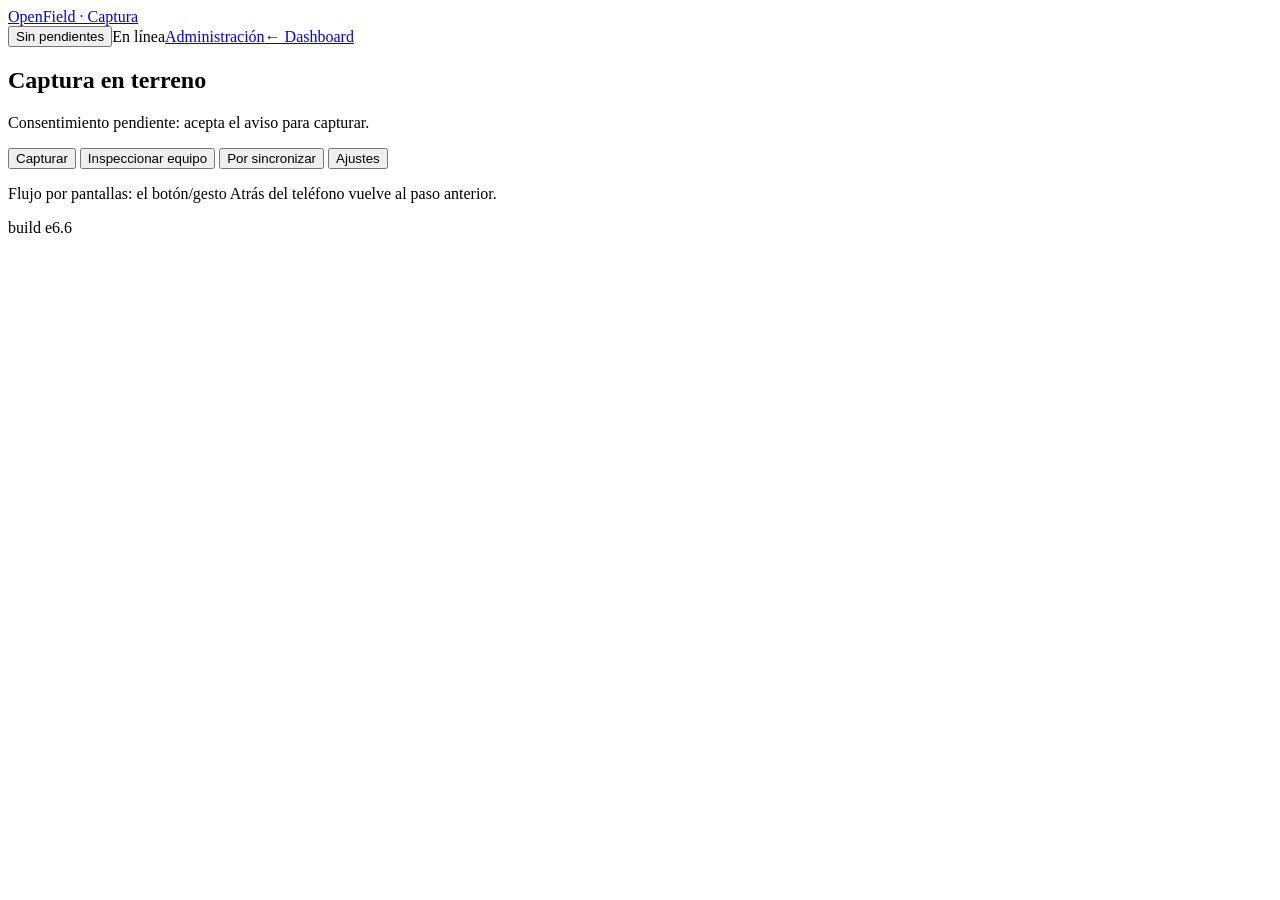
==== commit d9a471c7: "Arnes E2E: cancelar revierte la verificacion optimista y el activo vuelve a pendiente Generated with" ====
--- a/app/static/pwa/index.html
+++ b/app/static/pwa/index.html
@@ -37,7 +37,7 @@
       <button id="go-settings" class="of-btn">Ajustes</button>
     </div>
     <p class="of-status">Flujo por pantallas: el botón/gesto Atrás del teléfono vuelve al paso anterior.</p>
-    <p class="of-status" id="build">build e6.5</p>
+    <p class="of-status" id="build">build e6.6</p>
   </section>
 
   <!-- Aviso de captura y aceptación (ADR-0026) -->
@@ -678,6 +678,16 @@
   renderAssetList();
 }
 
+// Refresca el catálogo si está viejo y hay conexión (evita datos obsoletos al volver al selector).
+const CATALOG_MAX_AGE_MS = 5 * 60 * 1000;
+async function maybeRefreshCatalog() {
+  if (!navigator.onLine) return false;
+  const updated = catalog.updated_at ? Date.parse(catalog.updated_at) : 0;
+  if (updated && Date.now() - updated < CATALOG_MAX_AGE_MS) return false;
+  await refreshCatalog();
+  return true;
+}
+
 // --- Visitas de captura (ADR-0027): 1 visita = 1 sesión = 1 equipo ---
 
 async function loadVisits() {
@@ -759,15 +769,38 @@
 
 // Cancela la visita abierta: descarta la visita y sus datos capturados (ADR-0027).
 // Si la sesión ya llegó al servidor, se encola su cierre para no dejarla abierta.
+// Antes de borrar, revierte los efectos optimistas (verificaciones) de esa visita y,
+// si hay conexión, vuelve a leer el catálogo del servidor.
+async function revertOptimisticEffects(items) {
+  const verifies = items.filter((i) => i.kind === "verify" && i.asset_before);
+  if (!verifies.length) return 0;
+  let reverted = 0;
+  for (const it of verifies) {
+    const i = catalog.assets.findIndex((a) => a.id === it.asset_id);
+    if (i >= 0) {
+      catalog.assets[i] = it.asset_before;
+      reverted += 1;
+    }
+  }
+  try {
+    await store.put("kv", { key: "catalog.assets", value: catalog.assets });
+  } catch (_) { /* best effort */ }
+  return reverted;
+}
+
 async function discardVisitData(visitId) {
   const items = await queue.list();
   const own = items.filter((i) => sessionOf(i) === visitId);
   const hadSessionDoc = own.some((i) => i.kind === "doc" && i.entity === "session");
+  const reverted = await revertOptimisticEffects(own);
   for (const it of own) await queue.remove(it.qid);
   if (!hadSessionDoc) {
     await queue.enqueue({ kind: "session-end", session_id: visitId, ended_at: now() });
   }
-  return { removed: own.length, closedRemote: !hadSessionDoc };
+  if (navigator.onLine) {
+    try { await refreshCatalog(); } catch (_) { /* se reintenta al volver a entrar */ }
+  }
+  return { removed: own.length, closedRemote: !hadSessionDoc, reverted };
 }
 
 async function cancelCurrentVisit() {
@@ -788,8 +821,10 @@
   syncCurrentFromVisit();
   lastClosed = null;
   await renderQueue();
-  setStatus(`Visita cancelada. Se descartaron ${res.removed} dato(s).`, "warn");
-  log(`visita cancelada: ${v.id} (${res.removed} ítem(s) descartados)`);
+  renderAssetList();
+  const extra = res.reverted ? ` Se revirtieron ${res.reverted} verificación(es) local(es).` : "";
+  setStatus(`Visita cancelada. Se descartaron ${res.removed} dato(s).${extra}`, "warn");
+  log(`visita cancelada: ${v.id} (${res.removed} ítem(s), ${res.reverted} verificación(es) revertida(s))`);
   router.navigate("/inicio", { replace: true });
   return true;
 }
@@ -1848,6 +1883,7 @@
     await queue.update(item.qid, { doc });
     dlg.close();
     await renderQueue();
+    renderAssetList(); // el nombre/atributos del activo nuevo se reflejan en el selector
   };
   dlg.showModal();
 }
@@ -1965,6 +2001,7 @@
     case "/inspeccionar":
       renderCatalogInfo();
       renderAssetList();
+      maybeRefreshCatalog(); // si el catálogo tiene más de 5 min y hay red, se actualiza
       break;
     case "/visita":
       await renderAssetMenu();
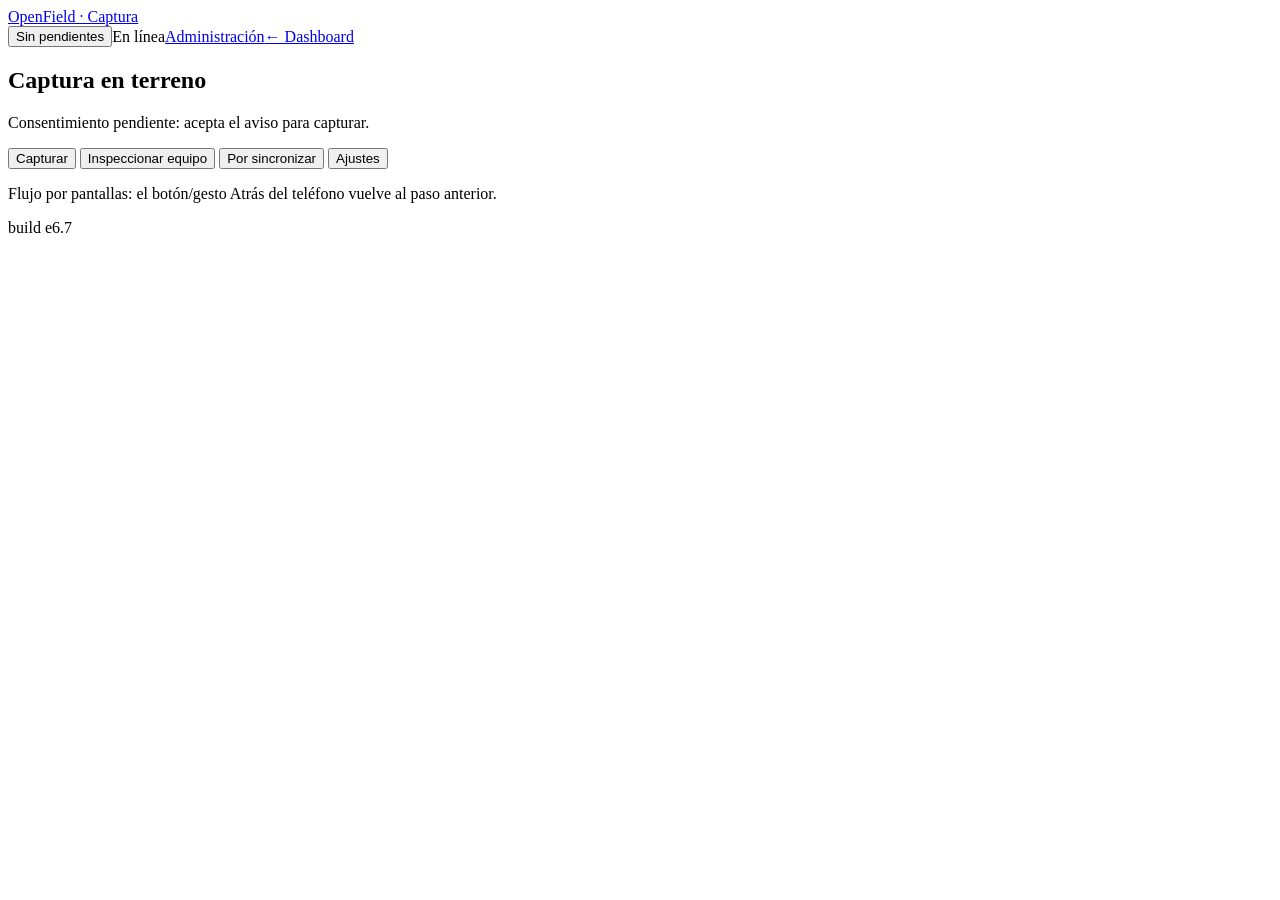
==== commit c52daeae: "Indicadores de progreso en CSS compartido + arnes E2E verifica que aparecen y se retiran Generated w" ====
--- a/app/static/pwa/index.html
+++ b/app/static/pwa/index.html
@@ -37,7 +37,7 @@
       <button id="go-settings" class="of-btn">Ajustes</button>
     </div>
     <p class="of-status">Flujo por pantallas: el botón/gesto Atrás del teléfono vuelve al paso anterior.</p>
-    <p class="of-status" id="build">build e6.6</p>
+    <p class="of-status" id="build">build e6.7</p>
   </section>
 
   <!-- Aviso de captura y aceptación (ADR-0026) -->
@@ -185,6 +185,7 @@
   <!-- Cámara a pantalla completa -->
   <section data-screen="/camara" class="of-cam" hidden>
     <video id="preview" autoplay playsinline muted></video>
+    <div id="cam-loading" class="of-cam-loading"><span class="of-spin"></span> Abriendo cámara…</div>
     <div class="of-cam-top">
       <button id="cam-back" class="of-cam-btn" type="button" title="Volver">✕</button>
       <div class="of-cam-title">
@@ -226,6 +227,7 @@
     <div class="of-actions">
       <button id="rec-toggle" class="of-btn">● Grabar nota de voz</button>
       <span id="rec-timer" class="of-status"></span>
+      <span id="rec-spin" class="of-status" hidden><span class="of-spin"></span> Transcribiendo…</span>
     </div>
     <div id="transcript-area" hidden>
       <div class="of-field">
@@ -481,6 +483,15 @@
 let syncAfterClose = false;
 let lastDiag = "";
 
+// Marca la visita que se está enviando (spinner) y deja las demás «en cola».
+function markSyncing(sid) {
+  document.querySelectorAll("#sync-cards [data-badge]").forEach((el) => {
+    const card = el.closest(".of-card");
+    const active = card && card.id === `sync-card-${sid}`;
+    el.innerHTML = active ? '<span class="of-spin"></span> enviando…' : "en cola";
+  });
+}
+
 async function renderSync() {
   const items = await queue.list();
   const s = summarize(items);
@@ -503,15 +514,21 @@
   $("sync-summary").textContent = summary;
   const btn = $("sync-all");
   const canCloseAndSync = Boolean(open && openCounts && openCounts.total);
-  if (closed.length) {
-    btn.textContent = `⤒ Sincronizar ${plural(closed.length, "visita", "visitas")}`;
-  } else if (canCloseAndSync) {
-    btn.textContent = "Cerrar visita y sincronizar";
+  if (syncing) {
+    btn.innerHTML = '<span class="of-spin"></span> Sincronizando…';
+    btn.disabled = true;
+    btn.dataset.mode = "sync";
   } else {
-    btn.textContent = "⤒ Sincronizar";
-  }
-  btn.disabled = (!closed.length && !orphans.size && !canCloseAndSync) || syncing;
-  btn.dataset.mode = !closed.length && canCloseAndSync ? "close" : "sync";
+    if (closed.length) {
+      btn.textContent = `⤒ Sincronizar ${plural(closed.length, "visita", "visitas")}`;
+    } else if (canCloseAndSync) {
+      btn.textContent = "Cerrar visita y sincronizar";
+    } else {
+      btn.textContent = "⤒ Sincronizar";
+    }
+    btn.disabled = (!closed.length && !orphans.size && !canCloseAndSync) || syncing;
+    btn.dataset.mode = !closed.length && canCloseAndSync ? "close" : "sync";
+  }
 
   const box = $("sync-cards");
   box.innerHTML = "";
@@ -572,6 +589,7 @@
 function visitCard(v, items, counts) {
   const card = document.createElement("div");
   card.className = "of-card";
+  card.id = `sync-card-${v.id}`;
   card.style.marginBottom = "var(--of-space-2)";
   const res = syncResults[v.id];
   const stateBadge = v.state === "open"
@@ -582,7 +600,7 @@
         ? `<span class="of-badge danger">⚠ ${res.failed} fallidos</span>`
         : '<span class="of-badge">pendiente</span>';
   card.innerHTML = `<div class="of-actions" style="margin:0; justify-content:space-between">
-      <strong>${escapeHtml(v.asset_name)}</strong> ${stateBadge}</div>
+      <strong>${escapeHtml(v.asset_name)}</strong> <span data-badge>${stateBadge}</span></div>
     <div class="of-popup-id">${escapeHtml((v.started_at || "").slice(11, 16))}–${escapeHtml((v.ended_at || "").slice(11, 16) || "…")} · ${escapeHtml(describeCounts(counts))}</div>
     ${res && res.last_error ? `<div class="of-popup-id">${escapeHtml(res.last_error)}</div>` : ""}`;
 
@@ -668,11 +686,16 @@
 }
 
 async function refreshCatalog() {
+  const info = $("catalog-info");
+  const previous = info ? info.textContent : "";
+  if (info) info.innerHTML = '<span class="of-spin"></span> Actualizando catálogo…';
   try {
     catalog = await loadCatalog({ baseUrl: BASE_URL, store, tenantId: TENANT_ID });
   } catch (e) {
     log("catálogo: " + e.message);
-    $("catalog-info").textContent = "No se pudo cargar el catálogo: " + e.message;
+    if (info) info.textContent = "No se pudo cargar el catálogo: " + e.message;
+    else if (previous) info.textContent = previous;
+    return;
   }
   renderCatalogInfo();
   renderAssetList();
@@ -1253,10 +1276,12 @@
     updatePhotoCountBadge();
     return;
   }
+  $("cam-loading").hidden = false;
   try {
     const savedId = localStorage.getItem("of.cameraId");
     cam = await hw.openCamera({ deviceId: savedId || null });
     $("preview").srcObject = cam.stream;
+    $("cam-loading").hidden = true;
     cameras = await hw.listCameras().catch(() => []);
     camIndex = Math.max(0, cameras.findIndex((c) => c.deviceId === savedId));
     torchOn = false;
@@ -1269,6 +1294,7 @@
     updatePhotoCountBadge();
     setRecIndicator("● Cámara activa");
   } catch (e) {
+    $("cam-loading").hidden = true;
     setStatus("❌ " + friendlyError(e), "danger");
     log("cámara no disponible: " + e.message);
     router.navigate("/visita");
@@ -1477,6 +1503,7 @@
   if (navigator.onLine) {
     try {
       setStatus("⏳ Transcribiendo…");
+      $("rec-spin").hidden = false;
       const res = await transcribeAudio(out.blob, BASE_URL, { language: "es" });
       $("transcript-edit").value = res.text || "(sin transcripción)";
       $("transcript-area").hidden = false;
@@ -1484,6 +1511,8 @@
       return;
     } catch (e) {
       log("transcripción directa falló: " + e.message + " — se encola el audio");
+    } finally {
+      $("rec-spin").hidden = true;
     }
   }
   await enqueueAudioItem(out);
@@ -1941,7 +1970,10 @@
   try {
     setStatus("⏳ Sincronizando…");
     await renderQueue(); // bloquea las acciones de ítems durante el flush
-    const res = await queue.flushBySession(syncItem, ids);
+    const res = await queue.flushBySession(async (item) => {
+      markSyncing(sessionOf(item));
+      return syncItem(item);
+    }, ids);
     log(`sincronización: ${res.synced} ok, ${res.failed} fallidos`);
     const done = [];
     for (const sid of ids) {
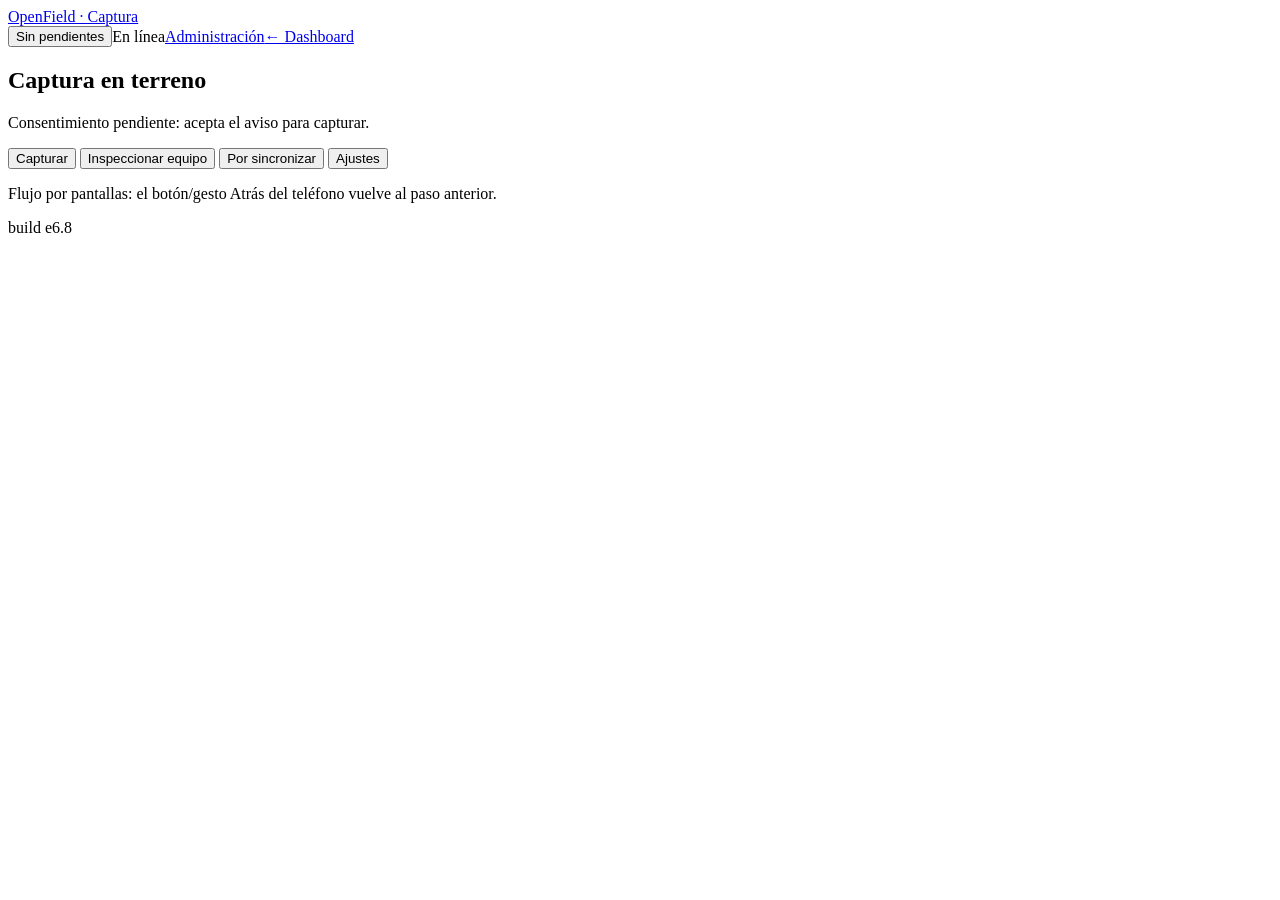
==== commit 42afb277: "Arnes E2E: escenario de bandeja (descartar con advertencia y vaciar) Generated with Devin  Co-Author" ====
--- a/app/static/pwa/index.html
+++ b/app/static/pwa/index.html
@@ -37,7 +37,7 @@
       <button id="go-settings" class="of-btn">Ajustes</button>
     </div>
     <p class="of-status">Flujo por pantallas: el botón/gesto Atrás del teléfono vuelve al paso anterior.</p>
-    <p class="of-status" id="build">build e6.7</p>
+    <p class="of-status" id="build">build e6.8</p>
   </section>
 
   <!-- Aviso de captura y aceptación (ADR-0026) -->
@@ -89,6 +89,7 @@
     <p id="tray-info" class="of-status"></p>
     <ul id="tray-list" class="of-list"></ul>
     <button id="tray-assign" class="of-btn primary">Asignar a un equipo</button>
+    <button id="tray-clear" class="of-btn danger">Descartar todas</button>
   </section>
 
   <!-- Wizard de asignación (ADR-0027) -->
@@ -1024,6 +1025,8 @@
   }
   $("tray-assign").disabled = !drafts.length;
   $("tray-assign").hidden = !drafts.length;
+  $("tray-clear").disabled = !drafts.length;
+  $("tray-clear").hidden = !drafts.length;
 }
 
 // --- Wizard de asignación de borradores (ADR-0027) ---
@@ -1825,6 +1828,37 @@
 
 // --- Acciones sobre ítems de la cola (EC-6 · ADR-0021/0023) ---
 
+// Texto de advertencia al descartar una captura (no se puede deshacer).
+function discardWarning(item) {
+  const when = (item.created_at || "").slice(11, 16);
+  if (item.kind === "media") {
+    const caption = item.doc?.metadata?.caption;
+    return `¿Descartar esta foto${when ? ` de las ${when}` : ""}?` +
+      `${caption ? `\n\nLeyenda: «${caption}»` : ""}\n\nSe perderá la imagen. Esta acción no se puede deshacer.`;
+  }
+  if (item.kind === "audio") {
+    return `¿Descartar esta nota de voz${when ? ` de las ${when}` : ""}?\n\nSe perderá el audio. Esta acción no se puede deshacer.`;
+  }
+  if (item.entity === "observation") {
+    const text = String(item.doc?.value || "").slice(0, 160);
+    return `¿Descartar este comentario${when ? ` de las ${when}` : ""}?` +
+      `${text ? `\n\nTexto: «${text}»` : ""}\n\nSe perderá el comentario. Esta acción no se puede deshacer.`;
+  }
+  if (item.entity === "transcript") {
+    const text = String(item.doc?.text || "").slice(0, 160);
+    return `¿Descartar esta transcripción${when ? ` de las ${when}` : ""}?` +
+      `${text ? `\n\nTexto: «${text}»` : ""}\n\nSe perderá la transcripción. Esta acción no se puede deshacer.`;
+  }
+  return `¿Descartar este elemento?\n\nEsta acción no se puede deshacer.`;
+}
+
+// Refresca las vistas que muestran la cola (bandeja e inicio incluidos).
+async function refreshQueueViews() {
+  await renderQueue();
+  if (router.base === "/bandeja") await renderTray();
+  if (router.base === "/inicio") await renderHome();
+}
+
 function queueItemActions(item) {
   const out = [];
   const mk = (label, title, fn) => {
@@ -1838,21 +1872,23 @@
     b.addEventListener("click", fn);
     return b;
   };
-  const discard = (what) => mk("🗑", `Descartar ${what}`, async () => {
-    if (!confirm(`¿Descartar ${what}?`)) return;
+  const discard = () => mk("🗑", "Descartar", async () => {
+    if (!confirm(discardWarning(item))) return;
     await queue.remove(item.qid);
-    await renderQueue();
+    await refreshQueueViews();
+    setStatus("Captura descartada.", "warn");
   });
 
   if (item.kind === "doc" && (item.entity === "transcript" || item.entity === "observation")) {
     out.push(mk("✎", "Editar texto", () => openQueueEdit(item)));
+    out.push(discard());
   } else if (item.kind === "doc" && item.entity === "asset") {
     out.push(mk("✎", "Editar activo nuevo", () => openQueueEdit(item)));
   } else if (item.kind === "media" || item.kind === "audio") {
-    out.push(discard(item.kind === "media" ? "el medio" : "la nota de voz"));
+    out.push(discard());
   } else if (item.kind === "verify") {
     out.push(mk("🗑", "Deshacer verificación", async () => {
-      if (!confirm("¿Deshacer esta verificación pendiente?")) return;
+      if (!confirm("¿Deshacer esta verificación pendiente?\n\nEl activo volverá a mostrarse como estaba antes de verificarlo.")) return;
       // Revierte la aplicación optimista sobre el catálogo en caché.
       if (item.asset_before) {
         const i = catalog.assets.findIndex((a) => a.id === item.asset_id);
@@ -1864,7 +1900,7 @@
         }
       }
       await queue.remove(item.qid);
-      await renderQueue();
+      await refreshQueueViews();
       renderAssetList();
       setStatus("Verificación deshecha.", "");
     }));
@@ -1911,7 +1947,7 @@
     }
     await queue.update(item.qid, { doc });
     dlg.close();
-    await renderQueue();
+    await refreshQueueViews();
     renderAssetList(); // el nombre/atributos del activo nuevo se reflejan en el selector
   };
   dlg.showModal();
@@ -2235,6 +2271,20 @@
 });
 $("cap-text").addEventListener("click", () => router.navigate("/texto"));
 $("tray-assign").addEventListener("click", () => router.navigate("/asignar"));
+$("tray-clear").addEventListener("click", async () => {
+  const drafts = await draftItems();
+  if (!drafts.length) return;
+  const c = summarize(drafts);
+  const ok = confirm(
+    `¿Descartar las ${drafts.length} capturas de la bandeja?\n\n` +
+    `Se perderán: ${describeCounts(c.drafts)}.\n\nEsta acción no se puede deshacer.`,
+  );
+  if (!ok) return;
+  for (const d of drafts) await queue.remove(d.qid);
+  await refreshQueueViews();
+  setStatus("Bandeja vaciada.", "warn");
+  log(`bandeja vaciada: ${drafts.length} captura(s)`);
+});
 
 $("menu-verify").addEventListener("click", () => router.navigate("/visita/verificar"));
 $("menu-photos").addEventListener("click", () => {
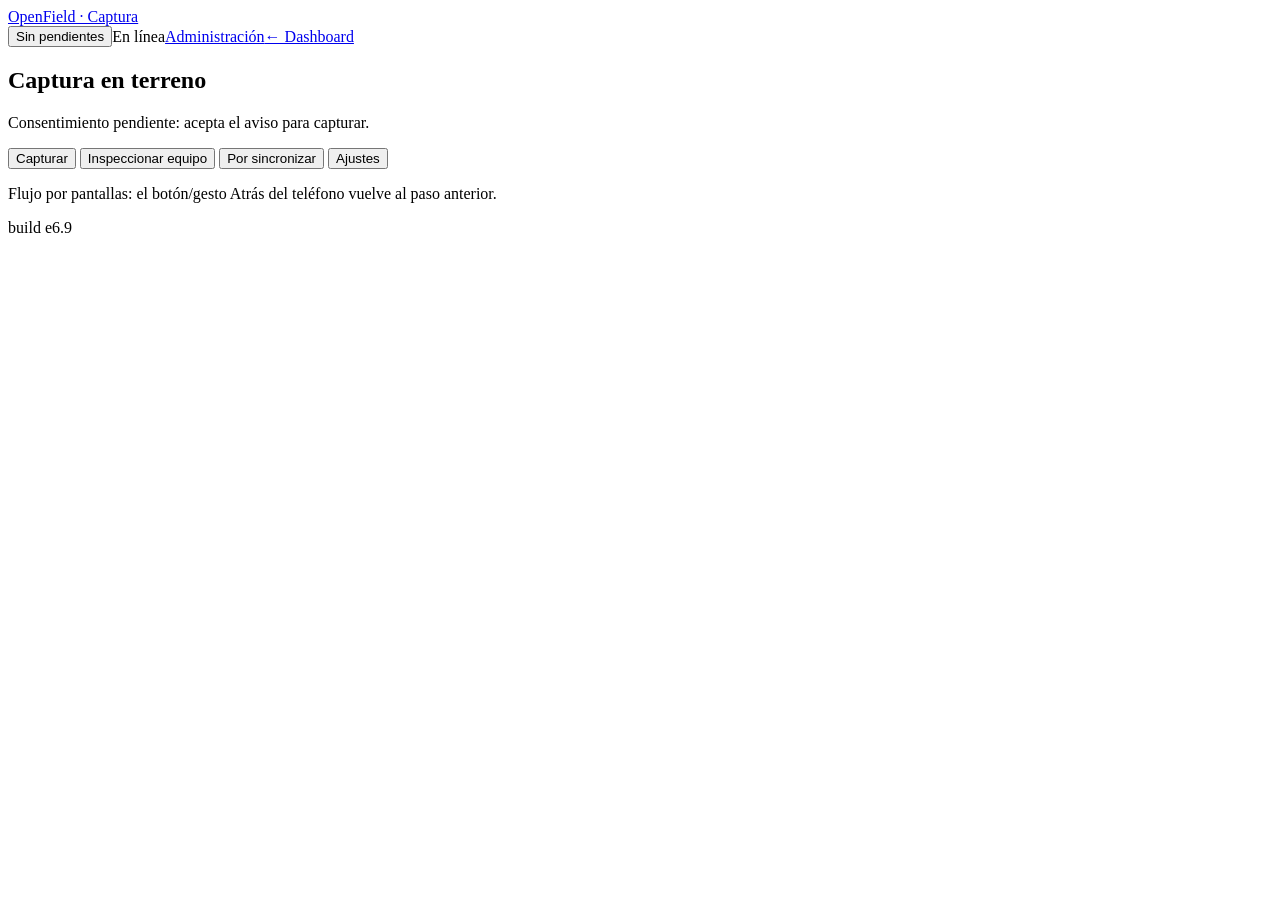
==== commit 7a158560: "Fix CSS compartido de [hidden] + arnes E2E comprueba estilo calculado Generated with Devin  Co-Autho" ====
--- a/app/static/pwa/index.html
+++ b/app/static/pwa/index.html
@@ -37,7 +37,7 @@
       <button id="go-settings" class="of-btn">Ajustes</button>
     </div>
     <p class="of-status">Flujo por pantallas: el botón/gesto Atrás del teléfono vuelve al paso anterior.</p>
-    <p class="of-status" id="build">build e6.8</p>
+    <p class="of-status" id="build">build e6.9</p>
   </section>
 
   <!-- Aviso de captura y aceptación (ADR-0026) -->
@@ -1275,6 +1275,7 @@
   updateCamContextLabel();
   if (cam) {
     $("preview").srcObject = cam.stream;
+    $("cam-loading").hidden = true;
     updateCamControls();
     updatePhotoCountBadge();
     return;
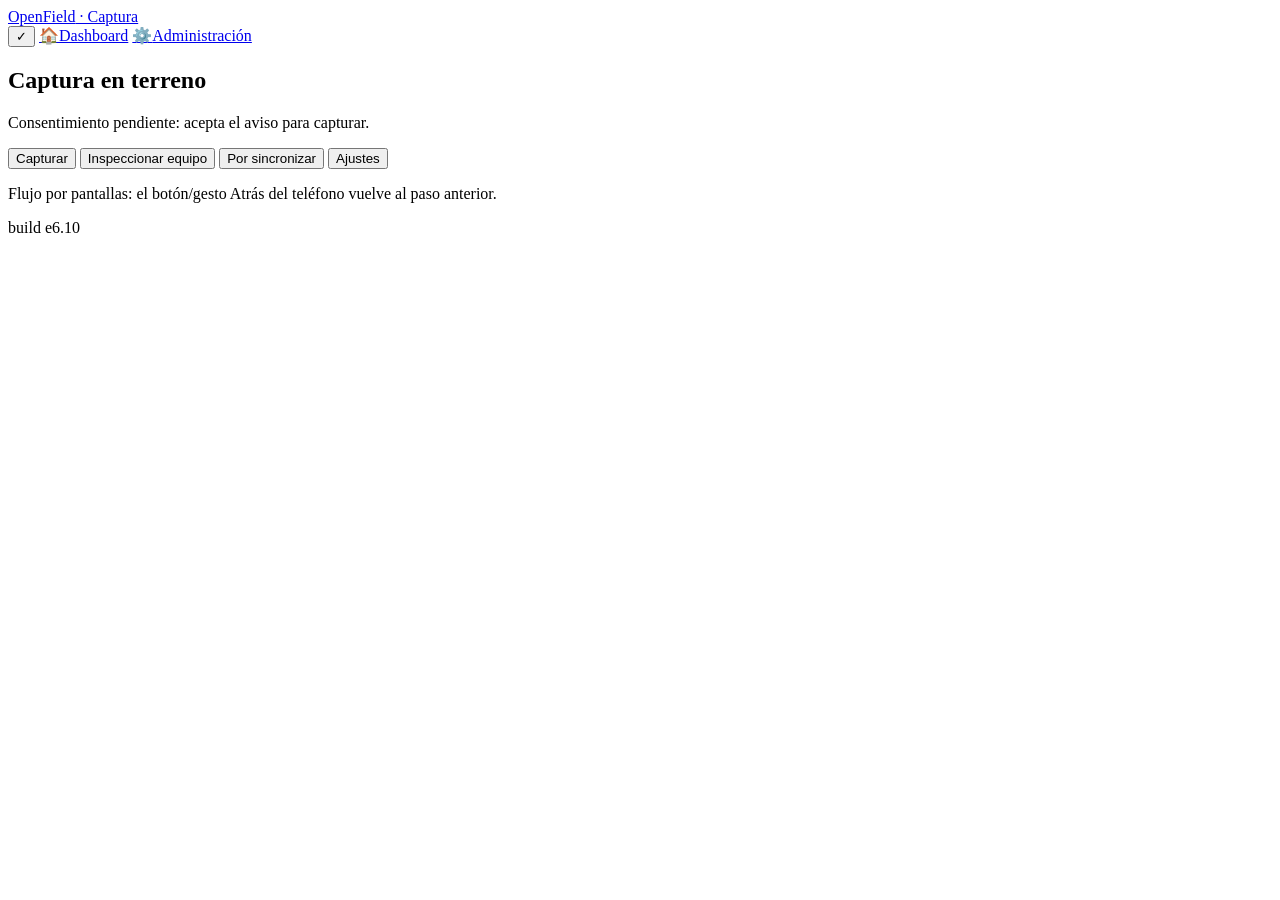
==== commit cd43be81: "Cabecera con iconos en el panel admin + CSS compartido sin desborde + arnes verifica el ancho Genera" ====
--- a/app/static/pwa/index.html
+++ b/app/static/pwa/index.html
@@ -9,13 +9,13 @@
 </head>
 <body>
 <header class="of-topbar">
-  <button id="hdr-back" class="of-btn" type="button" hidden>‹ Atrás</button>
-  <a class="of-brand" href="/"><span class="of-logo"></span> OpenField · Captura</a>
-  <nav style="display:flex; gap:var(--of-space-2); align-items:center">
-    <button id="queue-badge" class="of-badge ok" type="button" style="cursor:pointer">Sin pendientes</button>
-    <span id="conn-badge" class="of-badge"></span>
-    <a class="of-nav-link secondary" href="/admin/">Administración</a>
-    <a class="of-nav-link secondary" href="/">← Dashboard</a>
+  <button id="hdr-back" class="of-icon-btn" type="button" hidden aria-label="Atrás" title="Atrás">‹</button>
+  <a class="of-brand" href="/"><span class="of-logo"></span> OpenField<span class="of-brand-sub"> · Captura</span></a>
+  <nav class="of-topnav">
+    <button id="queue-badge" class="of-badge ok" type="button" title="Sin pendientes" aria-label="Sin pendientes">✓</button>
+    <span id="conn-badge" class="of-badge danger" hidden>Sin conexión</span>
+    <a class="of-icon-btn" href="/" aria-label="Dashboard" title="Dashboard">🏠<span class="of-nav-label">Dashboard</span></a>
+    <a class="of-icon-btn" href="/admin/" aria-label="Administración" title="Administración">⚙️<span class="of-nav-label">Administración</span></a>
   </nav>
 </header>
 
@@ -37,7 +37,7 @@
       <button id="go-settings" class="of-btn">Ajustes</button>
     </div>
     <p class="of-status">Flujo por pantallas: el botón/gesto Atrás del teléfono vuelve al paso anterior.</p>
-    <p class="of-status" id="build">build e6.9</p>
+    <p class="of-status" id="build">build e6.10</p>
   </section>
 
   <!-- Aviso de captura y aceptación (ADR-0026) -->
@@ -425,8 +425,10 @@
 function updateConnectionBadge() {
   const online = navigator.onLine;
   const badge = $("conn-badge");
-  badge.className = "of-badge " + (online ? "ok" : "danger");
-  badge.innerHTML = `<span class="of-dot"></span> ${online ? "En línea" : "Sin conexión: se guarda localmente"}`;
+  // En línea no se muestra nada: la cabecera se reserva para lo accionable.
+  badge.hidden = online;
+  badge.textContent = "Sin conexión";
+  badge.title = online ? "En línea" : "Sin conexión: se guarda localmente";
 }
 window.addEventListener("online", () => { updateConnectionBadge(); renderQueue(); });
 window.addEventListener("offline", updateConnectionBadge);
@@ -464,18 +466,20 @@
   const closed = closedVisits(visits).length;
   const drafts = summarize(items).drafts.total;
   const orphans = orphanSessions(items).size;
+  const setBadge = (text, title, cls) => {
+    badge.textContent = text;
+    badge.title = title;
+    badge.setAttribute("aria-label", title);
+    badge.className = `of-badge ${cls}`;
+  };
   if (closed) {
-    badge.textContent = `${closed} visita${closed === 1 ? "" : "s"} por sincronizar`;
-    badge.className = "of-badge warn";
+    setBadge(`⤒ ${closed}`, `${closed} visita${closed === 1 ? "" : "s"} por sincronizar`, "warn");
   } else if (orphans) {
-    badge.textContent = `${orphans} sesión(es) anterior(es) por sincronizar`;
-    badge.className = "of-badge warn";
+    setBadge(`⤒ ${orphans}`, `${orphans} sesión(es) anterior(es) por sincronizar`, "warn");
   } else if (drafts) {
-    badge.textContent = `${drafts} captura${drafts === 1 ? "" : "s"} sin asignar`;
-    badge.className = "of-badge warn";
+    setBadge(`📥 ${drafts}`, `${drafts} captura${drafts === 1 ? "" : "s"} sin asignar`, "warn");
   } else {
-    badge.textContent = "Sin pendientes";
-    badge.className = "of-badge ok";
+    setBadge("✓", "Sin pendientes", "ok");
   }
   await renderSync();
 }
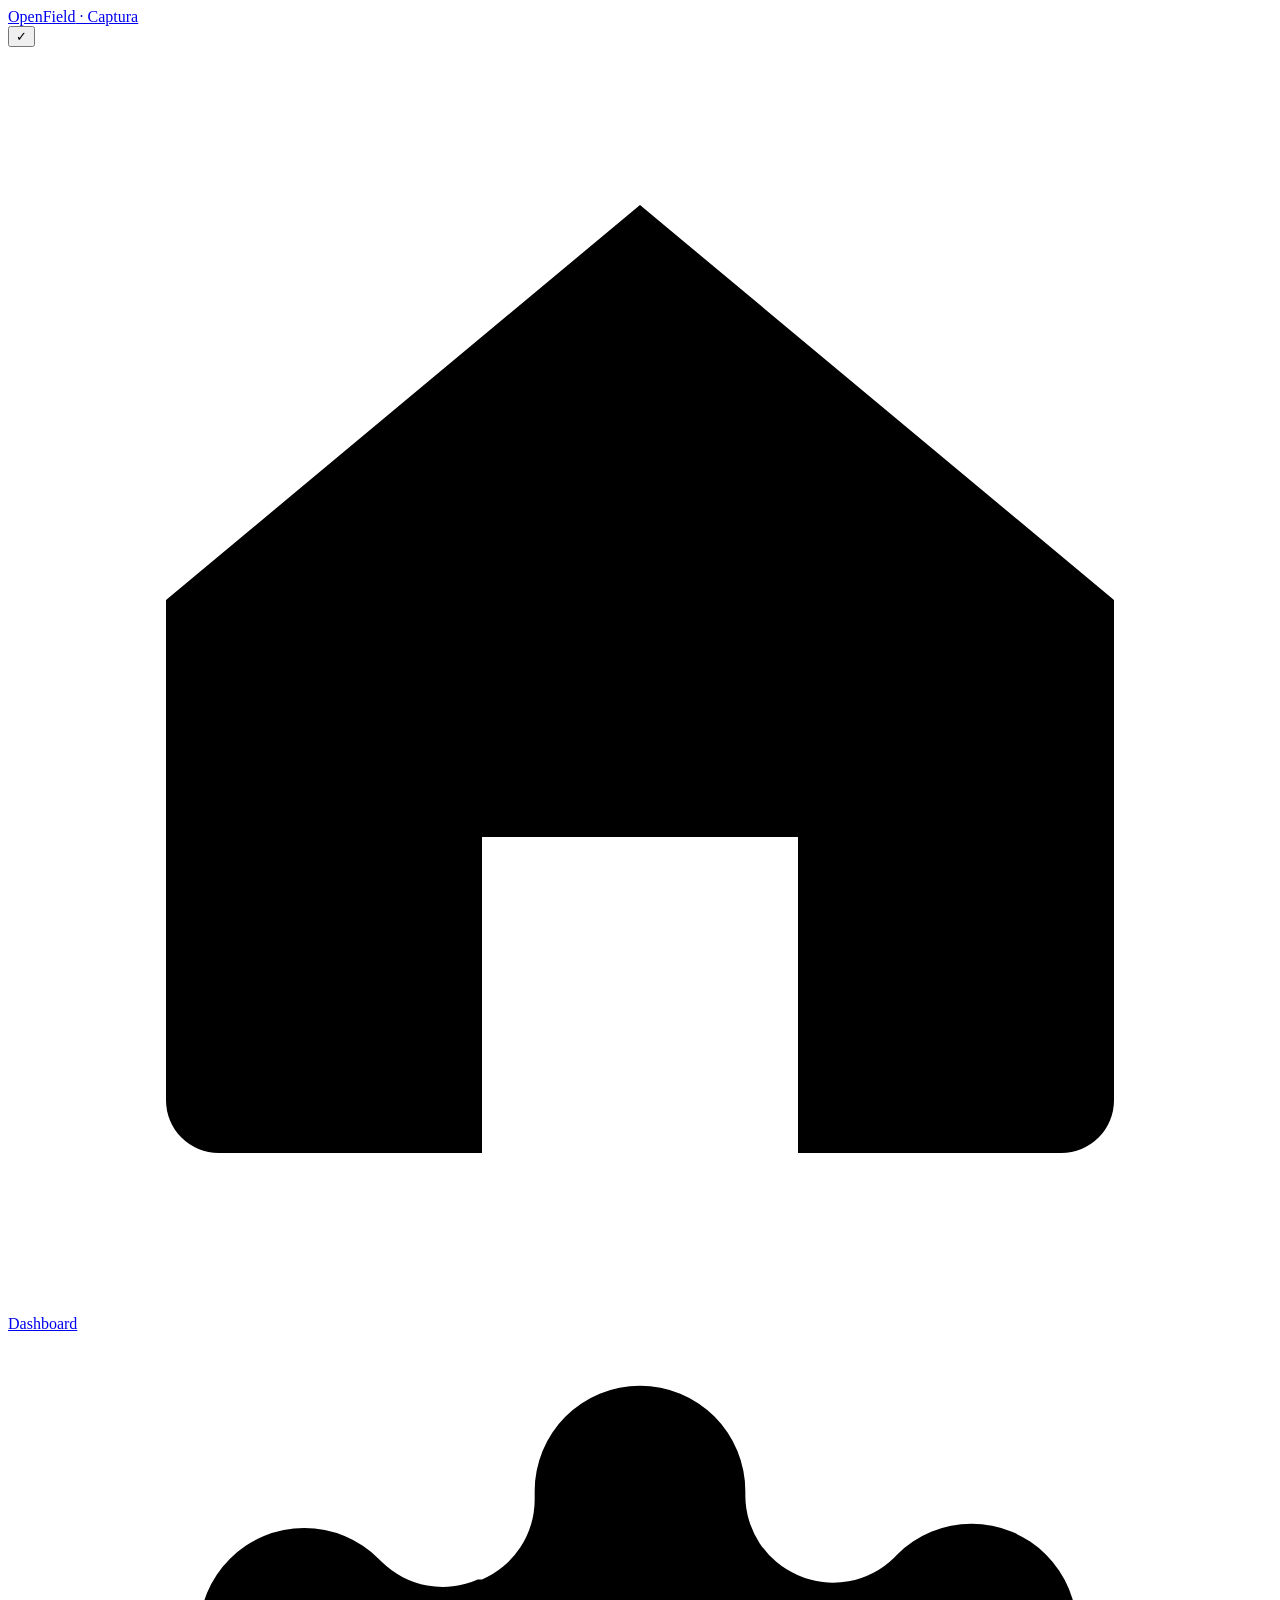
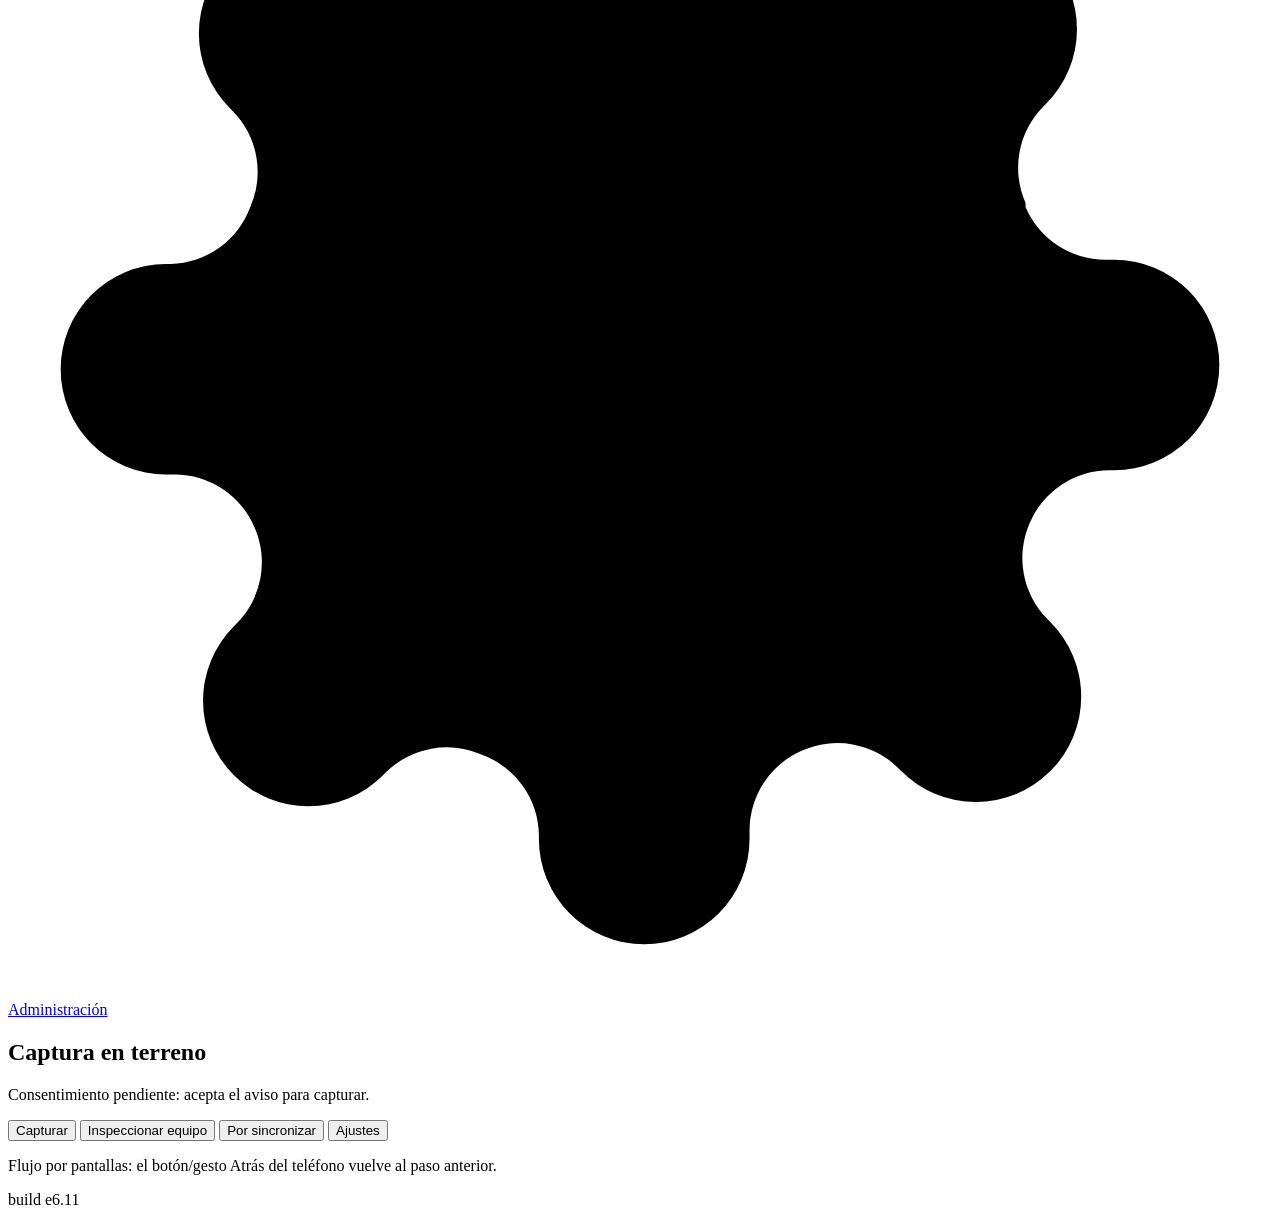
==== commit 8b12f0b7: "Iconos SVG en dashboard, admin, expediente y sesion + arnes verifica SVG y ancho Generated with Devi" ====
--- a/app/static/pwa/index.html
+++ b/app/static/pwa/index.html
@@ -14,8 +14,8 @@
   <nav class="of-topnav">
     <button id="queue-badge" class="of-badge ok" type="button" title="Sin pendientes" aria-label="Sin pendientes">✓</button>
     <span id="conn-badge" class="of-badge danger" hidden>Sin conexión</span>
-    <a class="of-icon-btn" href="/" aria-label="Dashboard" title="Dashboard">🏠<span class="of-nav-label">Dashboard</span></a>
-    <a class="of-icon-btn" href="/admin/" aria-label="Administración" title="Administración">⚙️<span class="of-nav-label">Administración</span></a>
+    <a class="of-icon-btn" href="/" aria-label="Dashboard" title="Dashboard"><svg viewBox="0 0 24 24" aria-hidden="true"><path d="M3 10.5 12 3l9 7.5V20a1 1 0 0 1-1 1h-5v-6H9v6H4a1 1 0 0 1-1-1z"/></svg><span class="of-nav-label">Dashboard</span></a>
+    <a class="of-icon-btn" href="/admin/" aria-label="Administración" title="Administración"><svg viewBox="0 0 24 24" aria-hidden="true"><circle cx="12" cy="12" r="3"/><path d="M19.4 15a1.65 1.65 0 0 0 .33 1.82l.06.06a2 2 0 1 1-2.83 2.83l-.06-.06a1.65 1.65 0 0 0-1.82-.33 1.65 1.65 0 0 0-1 1.51V21a2 2 0 1 1-4 0v-.09A1.65 1.65 0 0 0 9 19.4a1.65 1.65 0 0 0-1.82.33l-.06.06a2 2 0 1 1-2.83-2.83l.06-.06a1.65 1.65 0 0 0 .33-1.82 1.65 1.65 0 0 0-1.51-1H3a2 2 0 1 1 0-4h.09A1.65 1.65 0 0 0 4.6 9a1.65 1.65 0 0 0-.33-1.82l-.06-.06a2 2 0 1 1 2.83-2.83l.06.06a1.65 1.65 0 0 0 1.82.33H9a1.65 1.65 0 0 0 1-1.51V3a2 2 0 1 1 4 0v.09a1.65 1.65 0 0 0 1 1.51 1.65 1.65 0 0 0 1.82-.33l.06-.06a2 2 0 1 1 2.83 2.83l-.06.06a1.65 1.65 0 0 0-.33 1.82V9a1.65 1.65 0 0 0 1.51 1H21a2 2 0 1 1 0 4h-.09a1.65 1.65 0 0 0-1.51 1z"/></svg><span class="of-nav-label">Administración</span></a>
   </nav>
 </header>
 
@@ -37,7 +37,7 @@
       <button id="go-settings" class="of-btn">Ajustes</button>
     </div>
     <p class="of-status">Flujo por pantallas: el botón/gesto Atrás del teléfono vuelve al paso anterior.</p>
-    <p class="of-status" id="build">build e6.10</p>
+    <p class="of-status" id="build">build e6.11</p>
   </section>
 
   <!-- Aviso de captura y aceptación (ADR-0026) -->
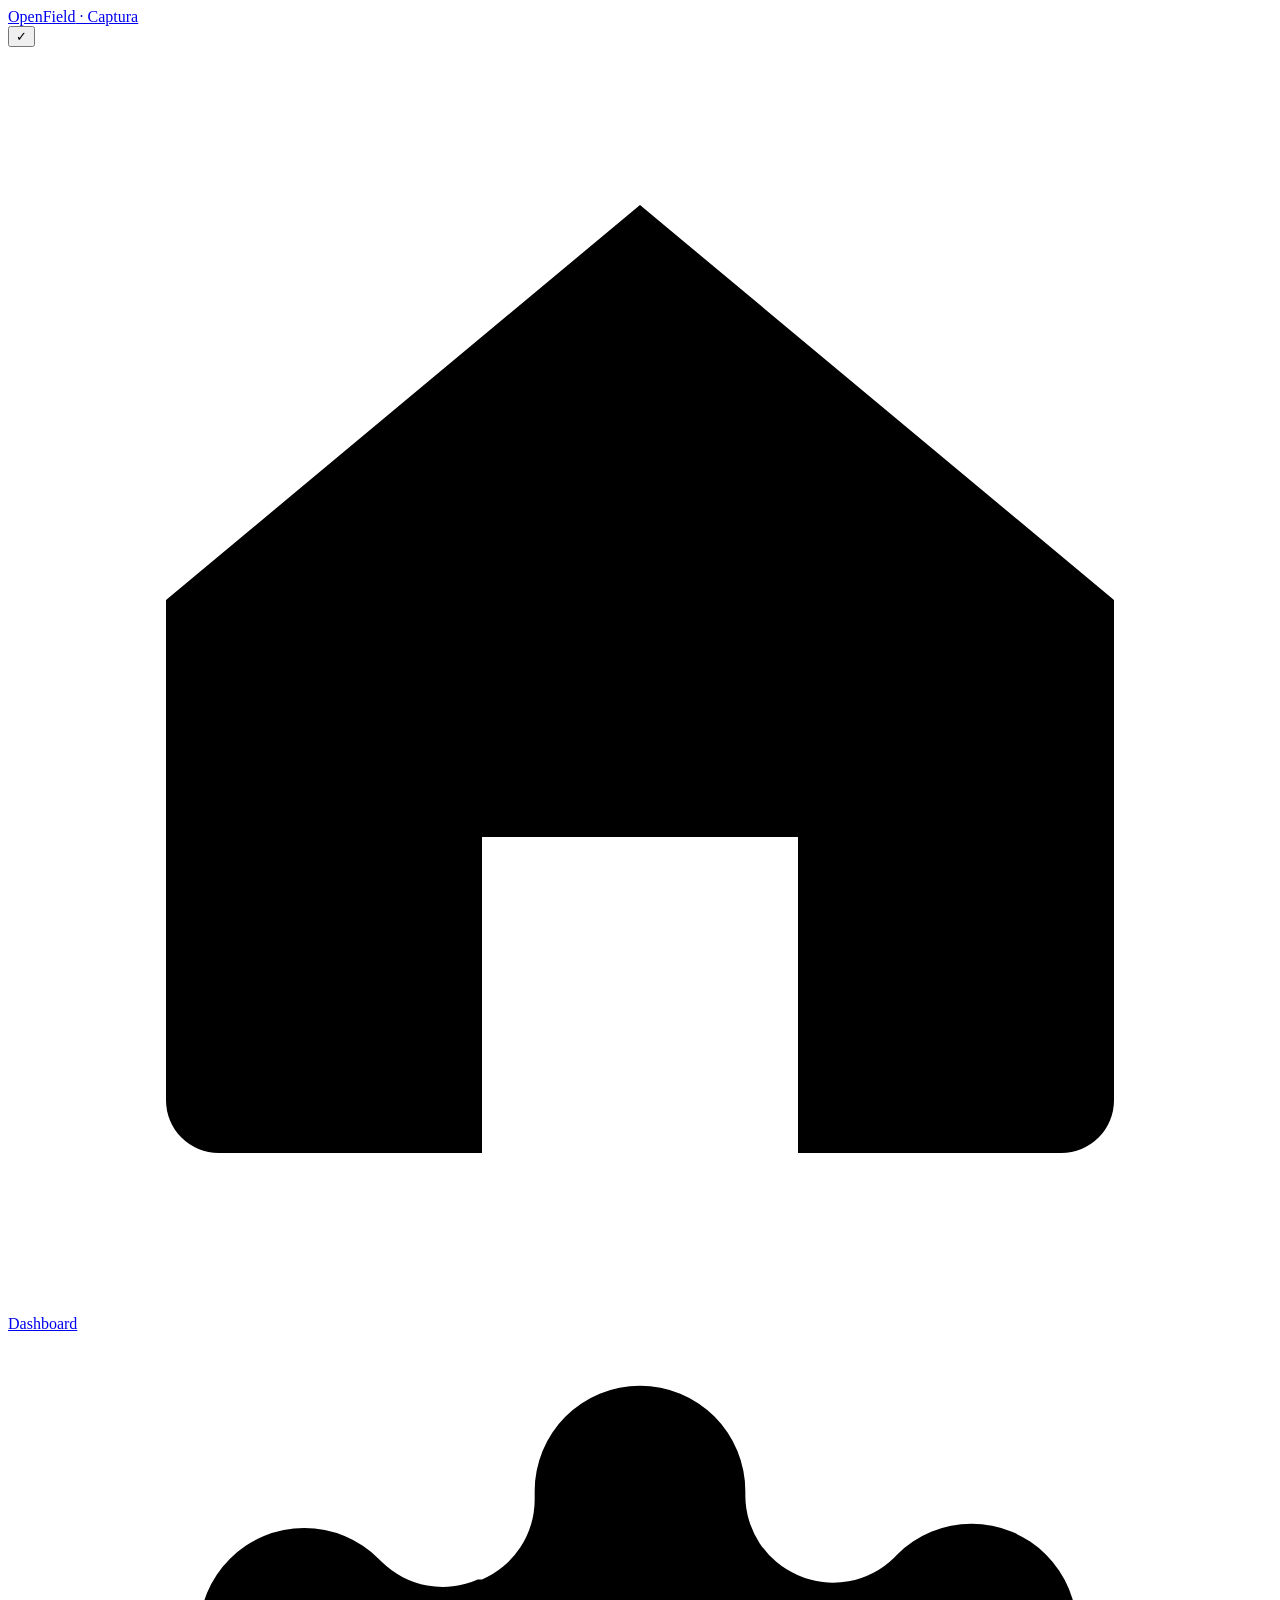
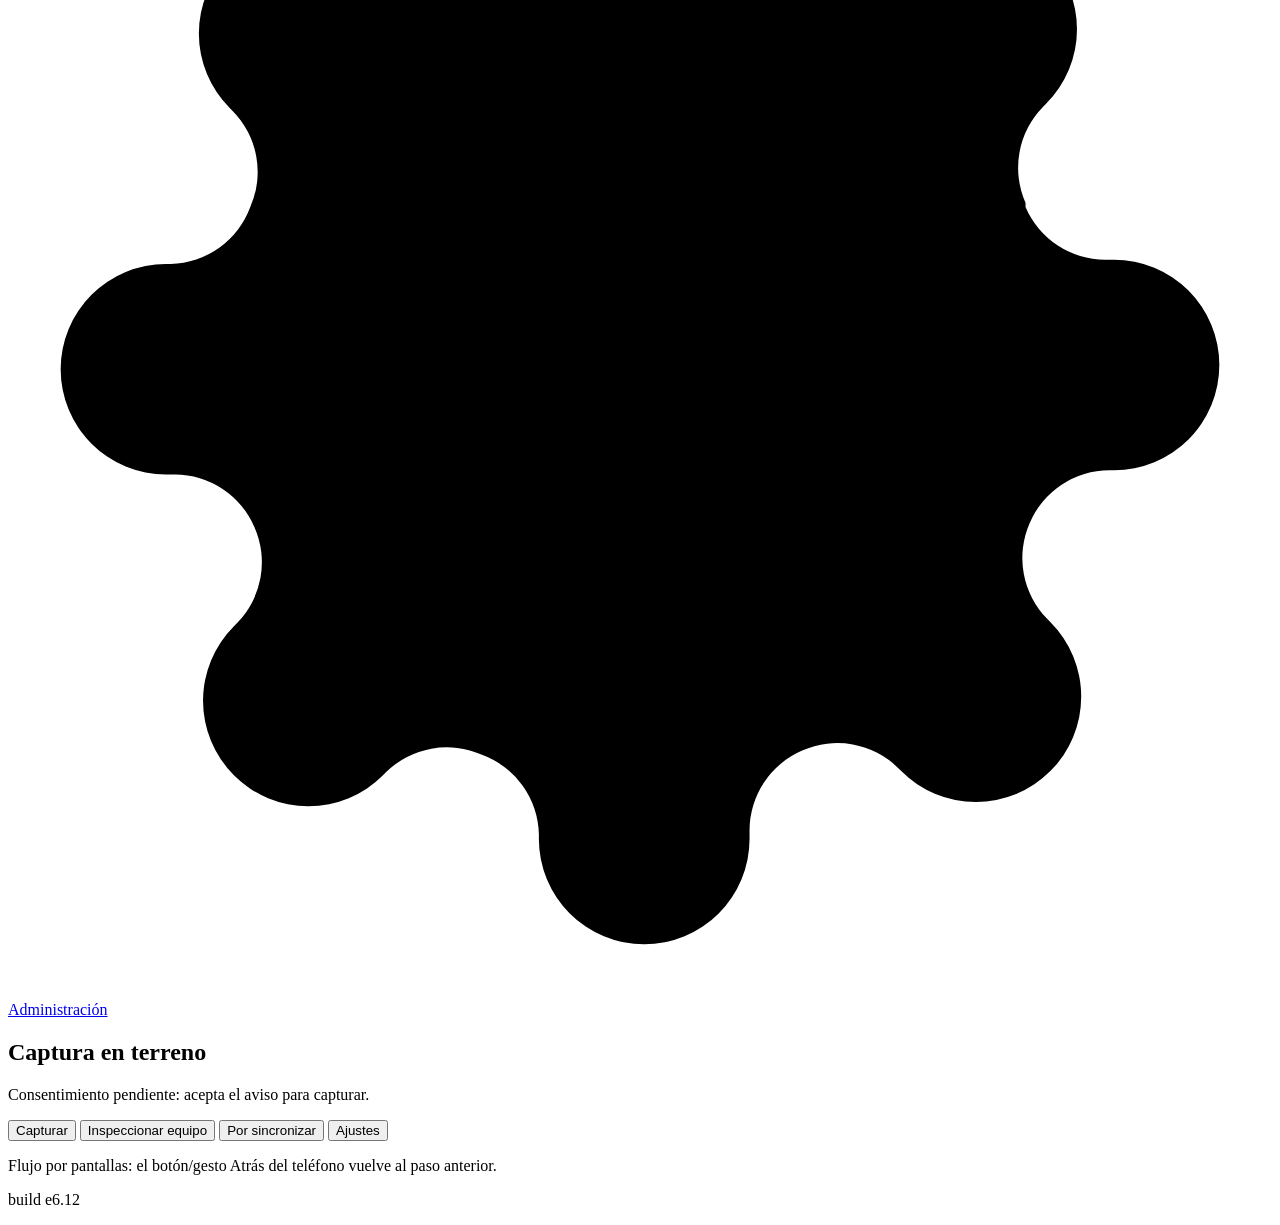
==== commit 398856a1: "POST /assets/{id}/status acepta op_id y source (idempotencia de terreno) + arnes E2E del estado en l" ====
--- a/app/static/pwa/index.html
+++ b/app/static/pwa/index.html
@@ -37,7 +37,7 @@
       <button id="go-settings" class="of-btn">Ajustes</button>
     </div>
     <p class="of-status">Flujo por pantallas: el botón/gesto Atrás del teléfono vuelve al paso anterior.</p>
-    <p class="of-status" id="build">build e6.11</p>
+    <p class="of-status" id="build">build e6.12</p>
   </section>
 
   <!-- Aviso de captura y aceptación (ADR-0026) -->
@@ -172,6 +172,11 @@
     <progress id="verify-progress" max="100" value="0" style="width:100%"></progress>
     <p id="verify-progress-text" class="of-status"></p>
     <div id="verify-form"></div>
+    <div class="of-field">
+      <label for="verify-status">Estado del equipo</label>
+      <select id="verify-status"></select>
+      <input id="verify-status-reason" maxlength="500" placeholder="Motivo (obligatorio para fuera de servicio o desincorporado)" hidden>
+    </div>
     <div class="of-field">
       <label for="verify-note">Nota de verificación</label>
       <textarea id="verify-note" rows="2" maxlength="2000"></textarea>
@@ -279,7 +284,7 @@
 // Sirve el repo raíz (p. ej. `python -m http.server`) y abre /public/.
 import { webHardware } from "./hardware/web.js";
 import { createDevice, startSession, endSession, captureImage, recordAudio, recordNote, photoMetadata } from "./capture.js";
-import { uploadMedia, ingest, transcribeAudio, postVerify, endSessionRemote } from "./sync.js";
+import { uploadMedia, ingest, transcribeAudio, postVerify, endSessionRemote, postStatus } from "./sync.js";
 import { newId, now } from "./ids.js";
 import { createIndexedDbStore, createMemoryStore, blobToStored, storedToBlob } from "./store.js";
 import { createPersistentQueue, sessionOf, summarize } from "./queue.js";
@@ -299,7 +304,7 @@
   parseValue, applyVerificationLocally,
   buildVerifyPayload, newFieldAsset, relevantAttrs, activeAttrs,
 } from "./assets.js";
-import { statusBadge, verificationBadge, attrVerificationBadge, photoCategoriesFor, photoCategoryLabel } from "./labels.js";
+import { statusBadge, verificationBadge, attrVerificationBadge, STATUS_LABELS, photoCategoriesFor, photoCategoryLabel } from "./labels.js";
 
 const BASE_URL = "";
 const TENANT_ID = "tenant-001";
@@ -800,7 +805,7 @@
 // Antes de borrar, revierte los efectos optimistas (verificaciones) de esa visita y,
 // si hay conexión, vuelve a leer el catálogo del servidor.
 async function revertOptimisticEffects(items) {
-  const verifies = items.filter((i) => i.kind === "verify" && i.asset_before);
+  const verifies = items.filter((i) => (i.kind === "verify" || i.kind === "status") && i.asset_before);
   if (!verifies.length) return 0;
   let reverted = 0;
   for (const it of verifies) {
@@ -1192,6 +1197,46 @@
 // --- Verificación de ficha ---
 
 const pendingResults = new Map(); // key -> {action, value?}
+const STATUS_OPTIONS = ["planned", "in_service", "standby", "out_of_service", "decommissioned"];
+const STATUS_REASON_REQUIRED = ["out_of_service", "decommissioned"];
+let pendingStatus = null; // { status, reason }
+let statusOriginal = "in_service"; // estado con el que se abrió la ficha
+
+// El estado es parte de la ficha: se muestra preseleccionado y se puede cambiar.
+function renderStatusPicker() {
+  if (!currentAsset) return;
+  const sel = $("verify-status");
+  sel.innerHTML = STATUS_OPTIONS.map((k) => `<option value="${k}">${STATUS_LABELS[k]}</option>`).join("");
+  statusOriginal = STATUS_LABELS[currentAsset.status] ? currentAsset.status : "in_service";
+  sel.value = statusOriginal;
+  const reason = $("verify-status-reason");
+  reason.value = currentAsset.status_reason || "";
+  reason.hidden = !STATUS_REASON_REQUIRED.includes(sel.value);
+  pendingStatus = null;
+  updateSaveLabel();
+}
+
+function refreshStatusChange() {
+  const sel = $("verify-status");
+  const reason = $("verify-status-reason");
+  const next = sel.value;
+  const needReason = STATUS_REASON_REQUIRED.includes(next);
+  reason.hidden = !needReason;
+  pendingStatus = next === statusOriginal ? null : { status: next, reason: reason.value.trim() || null };
+  updateSaveLabel();
+}
+
+// El botón dice exactamente qué se va a guardar.
+function updateSaveLabel() {
+  const parts = [];
+  if (pendingResults.size) parts.push(`${pendingResults.size} atributo${pendingResults.size === 1 ? "" : "s"}`);
+  if (pendingStatus) {
+    parts.push(`estado: ${STATUS_LABELS[statusOriginal] || statusOriginal} → ${STATUS_LABELS[pendingStatus.status]}`);
+  }
+  if ($("verify-note").value.trim()) parts.push("nota");
+  if ($("asset-not-found").checked) parts.push("activo no encontrado");
+  $("save-verify").textContent = parts.length ? `Guardar cambios: ${parts.join(" · ")}` : "Guardar verificación";
+}
 
 function renderVerifyForm() {
   if (!currentAsset) return;
@@ -1221,6 +1266,7 @@
     </div>`;
   }).join("") || `<p class="of-status">El tipo de este activo no define atributos verificables.</p>`;
   updateVerifyProgress();
+  renderStatusPicker();
 }
 
 function updateVerifyProgress() {
@@ -1232,8 +1278,14 @@
 async function saveVerification() {
   if (!currentAsset) return;
   const assetNotFound = $("asset-not-found").checked;
+  const note = $("verify-note").value.trim() || null;
   const results = [...pendingResults.entries()].map(([key, r]) => ({ key, ...r }));
-  if (!assetNotFound && !results.length && !$("verify-note").value.trim()) {
+  if (pendingStatus && STATUS_REASON_REQUIRED.includes(pendingStatus.status) && !pendingStatus.reason) {
+    setStatus(`⚠️ El estado «${STATUS_LABELS[pendingStatus.status]}» exige un motivo.`, "warn");
+    $("verify-status-reason").focus();
+    return;
+  }
+  if (!assetNotFound && !results.length && !note && !pendingStatus) {
     setStatus("⚠️ Nada que guardar: confirma, corrige o marca atributos primero.", "warn");
     return;
   }
@@ -1248,28 +1300,57 @@
     setStatus("❌ " + e.message, "danger");
     return;
   }
-  const qid = newId("op");
-  const payload = buildVerifyPayload({
-    opId: qid,
-    sessionId: session?.id || null,
-    results,
-    assetNotFound,
-    note: $("verify-note").value.trim() || null,
-  });
   // Copia previa del activo para poder deshacer la verificación optimista (EC-6).
   const asset_before = JSON.parse(JSON.stringify(currentAsset));
-  await queue.enqueue({ kind: "verify", asset_id: currentAsset.id, payload, asset_before });
+  if (results.length || assetNotFound || note) {
+    const qid = newId("op");
+    const payload = buildVerifyPayload({
+      opId: qid,
+      sessionId: session?.id || null,
+      results,
+      assetNotFound,
+      note,
+    });
+    await queue.enqueue({ kind: "verify", asset_id: currentAsset.id, payload, asset_before });
+    try {
+      applyVerificationLocally(currentAsset, type, payload);
+    } catch (e) {
+      log("verificación local: " + e.message);
+    }
+  }
+  // Cambio de estado: se encola aparte y se aplica de forma optimista.
+  let statusApplied = null;
+  if (pendingStatus) {
+    await queue.enqueue({
+      kind: "status",
+      asset_id: currentAsset.id,
+      session_id: session?.id || null,
+      status: pendingStatus.status,
+      reason: pendingStatus.reason,
+      op_id: newId("op"),
+      asset_before: JSON.parse(JSON.stringify(currentAsset)),
+    });
+    currentAsset.status = pendingStatus.status;
+    currentAsset.status_reason = pendingStatus.reason;
+    currentAsset.status_changed_at = now();
+    currentAsset.updated_at = now();
+    statusApplied = pendingStatus;
+  }
   try {
-    applyVerificationLocally(currentAsset, type, payload);
     await store.put("kv", { key: "catalog.assets", value: catalog.assets });
   } catch (e) {
-    log("verificación local: " + e.message);
+    log("catálogo local: " + e.message);
   }
   $("asset-not-found").checked = false;
   $("verify-note").value = "";
-  setStatus("✅ Verificación encolada; se enviará al sincronizar.", "ok");
-  log("verificación encolada: " + currentAsset.id);
+  const applied = [];
+  if (results.length) applied.push(`${results.length} atributo(s)`);
+  if (statusApplied) applied.push(`estado → ${STATUS_LABELS[statusApplied.status]}`);
+  if (note) applied.push("nota");
+  setStatus(`✅ Encolado: ${applied.join(", ")}. Se enviará al sincronizar.`, "ok");
+  log("verificación encolada: " + currentAsset.id + (statusApplied ? ` (estado ${statusApplied.status})` : ""));
   renderVerifyForm();
+  renderAssetList();
   await renderQueue();
 }
 
@@ -1891,6 +1972,23 @@
     out.push(mk("✎", "Editar activo nuevo", () => openQueueEdit(item)));
   } else if (item.kind === "media" || item.kind === "audio") {
     out.push(discard());
+  } else if (item.kind === "status") {
+    out.push(mk("🗑", "Deshacer cambio de estado", async () => {
+      if (!confirm("¿Deshacer este cambio de estado pendiente?\n\nEl activo volverá a su estado anterior.")) return;
+      if (item.asset_before) {
+        const i = catalog.assets.findIndex((a) => a.id === item.asset_id);
+        if (i >= 0) catalog.assets[i] = item.asset_before;
+        await store.put("kv", { key: "catalog.assets", value: catalog.assets });
+        if (currentAsset?.id === item.asset_id) {
+          currentAsset = item.asset_before;
+          renderVerifyForm();
+        }
+      }
+      await queue.remove(item.qid);
+      await refreshQueueViews();
+      renderAssetList();
+      setStatus("Cambio de estado deshecho.", "");
+    }));
   } else if (item.kind === "verify") {
     out.push(mk("🗑", "Deshacer verificación", async () => {
       if (!confirm("¿Deshacer esta verificación pendiente?\n\nEl activo volverá a mostrarse como estaba antes de verificarlo.")) return;
@@ -1992,6 +2090,13 @@
     }
   } else if (item.kind === "verify") {
     await postVerify(item.asset_id, item.payload, BASE_URL);
+  } else if (item.kind === "status") {
+    await postStatus(item.asset_id, {
+      status: item.status,
+      reason: item.reason,
+      opId: item.op_id,
+      sessionId: item.session_id,
+    }, BASE_URL);
   } else if (item.kind === "session-end") {
     await endSessionRemote(item.session_id, item.ended_at, BASE_URL);
   } else {
@@ -2345,6 +2450,7 @@
     if (input) input.hidden = !input.hidden;
     if (input && !input.hidden) input.focus();
   }
+  updateSaveLabel();
 });
 $("verify-form").addEventListener("input", (e) => {
   if (!e.target.classList.contains("va-input")) return;
@@ -2352,7 +2458,12 @@
   const v = e.target.value;
   if (v === "" || v === null) pendingResults.delete(key);
   else pendingResults.set(key, { action: "correct", value: v });
+  updateSaveLabel();
 });
+$("verify-status").addEventListener("change", refreshStatusChange);
+$("verify-status-reason").addEventListener("input", refreshStatusChange);
+$("verify-note").addEventListener("input", updateSaveLabel);
+$("asset-not-found").addEventListener("change", updateSaveLabel);
 $("save-verify").addEventListener("click", saveVerification);
 $("goto-plate").addEventListener("click", () => {
   presetCategory = "placa";
